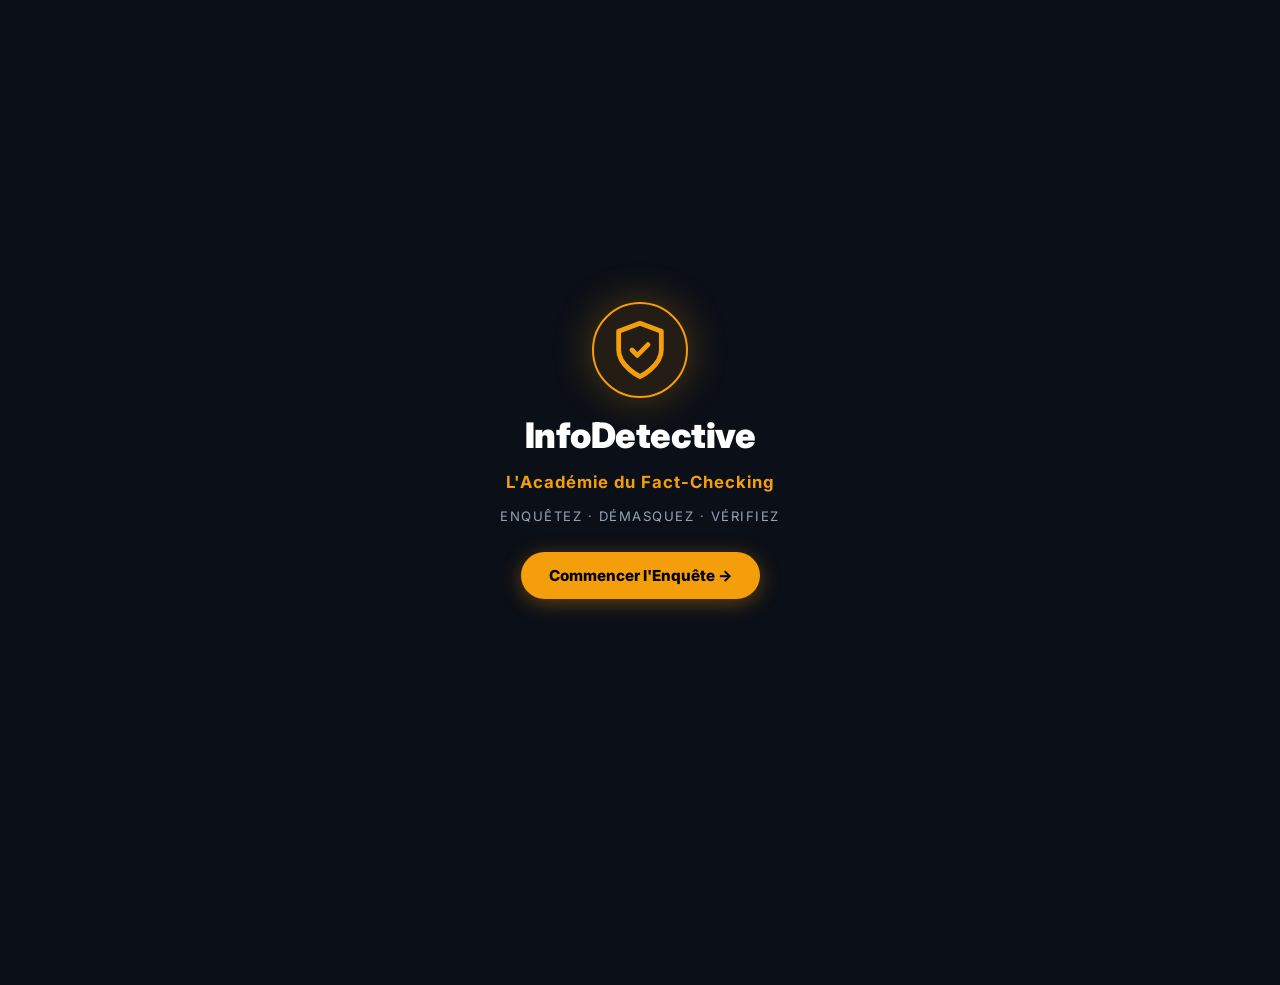
==== frontend/index.html @ 5a54a262 "Add interactive evidence attachment card in witness chat bubble with high-res fullscreen lightbox in" ====
<!DOCTYPE html>
<html lang="fr">
<head>
    <meta charset="UTF-8">
    <meta name="viewport" content="width=device-width, initial-scale=1.0, maximum-scale=1.0, user-scalable=no">
    <title>InfoDetective — Dix enquêtes sur la désinformation</title>
    <meta name="description" content="Un jeu d'enquête pour apprendre à démasquer la désinformation.">
    <link rel="preconnect" href="https://fonts.googleapis.com">
    <link rel="preconnect" href="https://fonts.gstatic.com" crossorigin>
    <link href="https://fonts.googleapis.com/css2?family=Inter:wght@300;400;500;600;700;800&display=swap" rel="stylesheet">
    <link rel="stylesheet" href="css/style.css?v=20260815_v15">
    <meta name="theme-color" content="#0B0F17">
</head>
<body>
<!-- SPLASH SCREEN INTRO ANIMATION -->
<div id="splash-screen" class="splash-screen-overlay">
    <div class="splash-content">
        <div class="splash-badge-glow">
            <svg xmlns="http://www.w3.org/2000/svg" width="64" height="64" viewBox="0 0 24 24" fill="none" stroke="#F59E0B" stroke-width="1.8" stroke-linecap="round" stroke-linejoin="round" class="splash-badge-icon"><path d="M12 22s8-4 8-10V5l-8-3-8 3v7c0 6 8 10 8 10z"></path><path d="m9 12 2 2 4-4"></path></svg>
        </div>
        <h1 class="splash-title">InfoDetective</h1>
        <p class="splash-subtitle">L'Académie du Fact-Checking</p>
        <div class="splash-tagline">Enquêtez · Démasquez · Vérifiez</div>
        <button id="btn-skip-splash" class="splash-start-btn">Commencer l'Enquête →</button>
    </div>
</div>

<div id="app">

    <!-- GLOBAL HEADER -->
    <header class="app-header" id="main-header">
        <div class="header-inner-container">
            <div class="header-brand" id="brand-home-link">
                <span class="shield-icon">
                    <svg xmlns="http://www.w3.org/2000/svg" width="22" height="22" viewBox="0 0 24 24" fill="none" stroke="#E8A33D" stroke-width="2" stroke-linecap="round" stroke-linejoin="round"><path d="M12 22s8-4 8-10V5l-8-3-8 3v7c0 6 8 10 8 10z"></path><path d="m9 12 2 2 4-4"></path></svg>
                </span>
                <span class="brand-title">InfoDetective</span>
            </div>

            <!-- DESKTOP TOP NAVIGATION TABS -->
            <nav class="desktop-header-nav" id="desktop-nav">
                <button class="desktop-nav-link active" data-tab="home" id="desk-nav-home">
                    <svg xmlns="http://www.w3.org/2000/svg" width="18" height="18" viewBox="0 0 24 24" fill="none" stroke="currentColor" stroke-width="2" stroke-linecap="round" stroke-linejoin="round"><circle cx="11" cy="11" r="8"></circle><line x1="21" y1="21" x2="16.65" y2="16.65"></line></svg>
                    <span data-i18n="nav-investigations">Enquêtes</span>
                </button>
                <button class="desktop-nav-link" data-tab="trophies" id="desk-nav-trophies">
                    <svg xmlns="http://www.w3.org/2000/svg" width="18" height="18" viewBox="0 0 24 24" fill="none" stroke="currentColor" stroke-width="2" stroke-linecap="round" stroke-linejoin="round"><circle cx="12" cy="8" r="7"></circle><polyline points="8.21 13.89 7 23 12 20 17 23 15.79 13.88"></polyline></svg>
                    <span data-i18n="nav-trophies">Trophées</span>
                </button>
                <button class="desktop-nav-link" data-tab="profile" id="desk-nav-profile">
                    <svg xmlns="http://www.w3.org/2000/svg" width="18" height="18" viewBox="0 0 24 24" fill="none" stroke="currentColor" stroke-width="2" stroke-linecap="round" stroke-linejoin="round"><path d="M20 21v-2a4 4 0 0 0-4-4H8a4 4 0 0 0-4 4v2"></path><circle cx="12" cy="7" r="4"></circle></svg>
                    <span data-i18n="nav-profile">Profil</span>
                </button>
            </nav>

            <div class="header-right-group" style="display:flex; align-items:center; gap:12px;">
                <!-- GLOBAL LANGUAGE TOGGLE BUTTON -->
                <button id="btn-lang-toggle-header" class="lang-pill-btn-header" title="Changer la langue / Switch language">
                    <span id="header-lang-flag">🇫🇷</span>
                    <span id="header-lang-label">FR</span>
                </button>

                <div class="header-stats">
                    <span class="dossiers-counter"><span id="case-completed-count">0</span>/10 <span data-i18n="header-dossiers-label">DOSSIERS</span></span>
                    <span class="badge-pill" id="header-badge-pill">
                        <svg xmlns="http://www.w3.org/2000/svg" width="15" height="15" viewBox="0 0 24 24" fill="none" stroke="currentColor" stroke-width="2" stroke-linecap="round" stroke-linejoin="round"><circle cx="12" cy="8" r="7"></circle><polyline points="8.21 13.89 7 23 12 20 17 23 15.79 13.88"></polyline></svg>
                        <span id="badge-count">0</span>
                    </span>
                </div>
            </div>
        </div>
    </header>

    <!-- SCREEN 1: ACCUEIL (ENQUÊTES) -->
    <section id="screen-home" class="screen active">
        <div class="home-container">
            <!-- Hero Title -->
            <div class="hero-section">
                <h1 class="hero-title" data-i18n="hero-title">
                    On ne vous dira pas si c'est vrai.<br>
                    <span class="hero-title-muted">Vous allez le découvrir vous-même.</span>
                </h1>
                <p class="hero-subtitle" data-i18n="hero-subtitle">
                    Dix affaires inspirées de mécanismes réels de désinformation. Interrogez le témoin, analysez les indices et démasquez les pièges.
                </p>
            </div>

            <!-- Section 1: DOSSIER EN COURS -->
            <div class="dossier-section-label" data-i18n="label-current-case">DOSSIER EN COURS</div>
            <div id="active-case-container"></div>

            <!-- Section 2: DOSSIERS SUIVANTS -->
            <div class="dossier-section-label collapsible-label">
                <span><svg xmlns="http://www.w3.org/2000/svg" width="12" height="12" viewBox="0 0 24 24" fill="none" stroke="currentColor" stroke-width="2" stroke-linecap="round" stroke-linejoin="round" style="margin-right:6px;"><polyline points="6 9 12 15 18 9"></polyline></svg> <span data-i18n="label-next-cases">DOSSIERS SUIVANTS</span></span>
            </div>
            <div class="dossiers-scroll-wrapper">
                <div id="locked-cases-container" class="locked-cases-list"></div>
            </div>
        </div>
    </section>

    <!-- SCREEN 2: BRIEF -->
    <section id="screen-brief" class="screen">
        <div class="screen-nav-bar">
            <button class="btn-back" id="brief-back">
                <svg xmlns="http://www.w3.org/2000/svg" width="18" height="18" viewBox="0 0 24 24" fill="none" stroke="currentColor" stroke-width="2" stroke-linecap="round" stroke-linejoin="round"><line x1="19" y1="12" x2="5" y2="12"></line><polyline points="12 19 5 12 12 5"></polyline></svg>
                <span data-i18n="btn-dossiers">Dossiers</span>
            </button>
        </div>
        <main class="brief-container">
            <div class="brief-category-badge" id="brief-category-badge">DOSSIER 01 · DÉBUTANT</div>
            <h1 class="brief-main-title" id="brief-title"></h1>

            <!-- Situation Card -->
            <div class="brief-card">
                <div class="brief-card-header">
                    <svg xmlns="http://www.w3.org/2000/svg" width="16" height="16" viewBox="0 0 24 24" fill="none" stroke="currentColor" stroke-width="2" stroke-linecap="round" stroke-linejoin="round"><path d="M14 2H6a2 2 0 0 0-2 2v16a2 2 0 0 0 2 2h12a2 2 0 0 0 2-2V8z"></path><polyline points="14 2 14 8 20 8"></polyline><line x1="16" y1="13" x2="8" y2="13"></line><line x1="16" y1="17" x2="8" y2="17"></line><polyline points="10 9 9 9 8 9"></polyline></svg>
                    <span data-i18n="brief-situation-label">SITUATION</span>
                </div>
                <div class="brief-narrative-body" id="brief-narrative"></div>
            </div>

            <!-- Witness Card -->
            <div class="brief-card witness-card">
                <div class="brief-card-header">
                    <svg xmlns="http://www.w3.org/2000/svg" width="16" height="16" viewBox="0 0 24 24" fill="none" stroke="currentColor" stroke-width="2" stroke-linecap="round" stroke-linejoin="round"><path d="M20 21v-2a4 4 0 0 0-4-4H8a4 4 0 0 0-4 4v2"></path><circle cx="12" cy="7" r="4"></circle></svg>
                    <span data-i18n="brief-witness-label">TÉMOIN</span>
                </div>
                <div class="witness-card-body">
                    <img class="witness-card-avatar" id="brief-witness-avatar-img" src="" alt="Witness">
                    <div class="witness-card-info">
                        <h3 class="witness-card-name" id="brief-witness-name"></h3>
                        <p class="witness-card-role" id="brief-witness-role"></p>
                    </div>
                </div>
            </div>

            <!-- Warning Card -->
            <div class="brief-card warning-card">
                <div class="warning-icon">
                    <svg xmlns="http://www.w3.org/2000/svg" width="18" height="18" viewBox="0 0 24 24" fill="none" stroke="#E8A33D" stroke-width="2" stroke-linecap="round" stroke-linejoin="round"><path d="m21.73 18-8-14a2 2 0 0 0-3.48 0l-8 14A2 2 0 0 0 4 21h16a2 2 0 0 0 1.73-3Z"></path><line x1="12" y1="9" x2="12" y2="13"></line><line x1="12" y1="17" x2="12.01" y2="17"></line></svg>
                </div>
                <p class="warning-text" id="brief-warning-text" data-i18n="brief-warning-text">
                    Le témoin s'exprime selon ses propres convictions. Posez vos questions, examinez les indices et rendez votre verdict en identifiant la technique de manipulation présente.
                </p>
            </div>

            <!-- Bottom CTA Button -->
            <button class="btn-golden-primary" id="btn-start-investigation">
                <span data-i18n="btn-start-investigation">Ouvrir l'enquête</span>
                <svg xmlns="http://www.w3.org/2000/svg" width="18" height="18" viewBox="0 0 24 24" fill="none" stroke="currentColor" stroke-width="2" stroke-linecap="round" stroke-linejoin="round"><line x1="5" y1="12" x2="19" y2="12"></line><polyline points="12 5 19 12 12 19"></polyline></svg>
            </button>
        </main>
    </section>

    <!-- SCREEN 3: CHAT (COMIC NOVEL HYBRID STYLE) -->
    <section id="screen-chat" class="screen">
        <!-- Chat Header Bar -->
        <header class="chat-header-bar">
            <button class="btn-back" id="chat-back">
                <svg xmlns="http://www.w3.org/2000/svg" width="18" height="18" viewBox="0 0 24 24" fill="none" stroke="currentColor" stroke-width="2" stroke-linecap="round" stroke-linejoin="round"><line x1="19" y1="12" x2="5" y2="12"></line><polyline points="12 19 5 12 12 5"></polyline></svg>
                <span data-i18n="btn-brief-back">Brief</span>
            </button>
            <div class="chat-header-title-clean" id="chat-witness-name">Témoin</div>
            <button class="btn-evidence-badge-top" id="btn-open-evidence-top">
                <span data-i18n="chat-evidence-btn">Preuves</span>
                <span class="evidence-count-chip" id="chat-evidence-count">0</span>
            </button>
        </header>

        <!-- Comic Stage -->
        <main class="comic-chat-container">
            <!-- Large Speech Bubble -->
            <div class="comic-bubble-wrapper">
                <div class="comic-speech-bubble">
                    <p id="comic-bubble-text" data-i18n="chat-loading">Chargement de l'interrogatoire...</p>
                    <div id="comic-attachment-container" class="comic-attachment-container" style="display:none;"></div>
                </div>
                <div class="comic-bubble-pointer"></div>
            </div>

            <!-- Centered Character Portrait Stage -->
            <div class="comic-portrait-stage">
                <img id="comic-witness-img" src="assets/witnesses/serge.webp" alt="Witness Portrait" class="comic-witness-img" />
                <div class="comic-ground-platform"></div>
            </div>

            <!-- Clue Tracker & In-Character Hint Trigger -->
            <div class="chat-clue-tracker" id="chat-clue-tracker">
                <div class="clue-tracker-label">
                    <svg xmlns="http://www.w3.org/2000/svg" width="15" height="15" viewBox="0 0 24 24" fill="none" stroke="currentColor" stroke-width="2" stroke-linecap="round" stroke-linejoin="round"><circle cx="11" cy="11" r="8"></circle><line x1="21" y1="21" x2="16.65" y2="16.65"></line></svg>
                    <span id="chat-clue-text" data-i18n="chat-clue-instruction">Posez vos questions pour trouver les indices</span>
                </div>
                <button class="btn-hint-pill" id="btn-request-hint" title="Obtenir une orientation du témoin">
                    <span>💡</span>
                    <span data-i18n="btn-hint-label">Piste</span>
                </button>
            </div>

            <!-- Sticky Golden Verdict Trigger CTA -->
            <div class="verdict-cta-wrapper">
                <button class="btn-golden-primary btn-verdict-cta" id="btn-go-evidence-from-chat">
                    <svg xmlns="http://www.w3.org/2000/svg" width="18" height="18" viewBox="0 0 24 24" fill="none" stroke="currentColor" stroke-width="2" stroke-linecap="round" stroke-linejoin="round"><path d="M21 2l-2 2m-7.61 7.61a5.5 5.5 0 1 1-7.778 7.778 5.5 5.5 0 0 1 7.777-7.777zm0 0L15.5 7.5m0 0l3 3L22 7l-3-3m-3.5 3.5L19 4"></path></svg>
                    <span data-i18n="btn-go-evidence-chat">Voir les preuves et rendre le verdict</span>
                </button>
            </div>
        </main>

        <!-- Bottom Input Bar -->
        <footer class="chat-input-bar">
            <div class="input-pill-container">
                <input type="text" id="chat-input" placeholder="Tapez votre question au témoin..." autocomplete="off">
                <button class="btn-send-pill" id="btn-send">
                    <svg xmlns="http://www.w3.org/2000/svg" width="16" height="16" viewBox="0 0 24 24" fill="none" stroke="currentColor" stroke-width="2" stroke-linecap="round" stroke-linejoin="round"><line x1="22" y1="2" x2="11" y2="13"></line><polygon points="22 2 15 22 11 13 2 9 22 2"></polygon></svg>
                    <span data-i18n="btn-send">Envoyer</span>
                </button>
            </div>
        </footer>
    </section>

    <!-- Floating Evidence Discovery Toast -->
    <div id="evidence-toast" class="evidence-toast">
        <svg xmlns="http://www.w3.org/2000/svg" width="18" height="18" viewBox="0 0 24 24" fill="none" stroke="currentColor" stroke-width="2" stroke-linecap="round" stroke-linejoin="round"><path d="M22 11.08V12a10 10 0 1 1-5.93-9.14"></path><polyline points="22 4 12 14.01 9 11.01"></polyline></svg>
        <span id="evidence-toast-text">+1 Preuve découverte</span>
    </div>

    <!-- SCREEN 4: PREUVES -->
    <section id="screen-evidence" class="screen">
        <div class="screen-nav-bar">
            <button class="btn-back" id="evidence-back">
                <svg xmlns="http://www.w3.org/2000/svg" width="18" height="18" viewBox="0 0 24 24" fill="none" stroke="currentColor" stroke-width="2" stroke-linecap="round" stroke-linejoin="round"><line x1="19" y1="12" x2="5" y2="12"></line><polyline points="12 19 5 12 12 5"></polyline></svg>
                <span data-i18n="btn-interrogation">Interrogatoire</span>
            </button>
            <span class="screen-nav-title" data-i18n="evidence-title">CARNET DE PREUVES</span>
        </div>
        <main class="evidence-container">
            <div class="evidence-summary-bar">
                <span class="evidence-icon-svg">
                    <svg xmlns="http://www.w3.org/2000/svg" width="16" height="16" viewBox="0 0 24 24" fill="none" stroke="#E8A33D" stroke-width="2" stroke-linecap="round" stroke-linejoin="round"><path d="M14 2H6a2 2 0 0 0-2 2v16a2 2 0 0 0 2 2h12a2 2 0 0 0 2-2V8z"></path><polyline points="14 2 14 8 20 8"></polyline><line x1="16" y1="13" x2="8" y2="13"></line><line x1="16" y1="17" x2="8" y2="17"></line></svg>
                </span>
                <span><strong id="evidence-found-count">0</strong> <span data-i18n="evidence-collected-suffix">preuve(s) collectée(s)</span></span>
            </div>
            <div class="evidence-grid" id="evidence-grid"></div>
            <div class="evidence-footer-actions">
                <button class="btn-outline-navy" id="btn-back-to-chat" data-i18n="btn-back-to-chat">← Continuer l'interrogatoire</button>
                <button class="btn-golden-primary" id="btn-go-verdict" data-i18n="btn-go-verdict">Rendre mon verdict</button>
            </div>
        </main>
    </section>

    <!-- EVIDENCE MODAL -->
    <div id="evidence-modal" class="modal" hidden>
        <div class="modal-backdrop" id="modal-backdrop"></div>
        <div class="modal-content">
            <button class="modal-close" id="modal-close">&times;</button>
            <div class="evidence-detail">
                <div class="evidence-detail-type" id="modal-evidence-type"></div>
                <h3 id="modal-evidence-title"></h3>
                <div id="modal-evidence-image"></div>
                <p id="modal-evidence-description"></p>
            </div>
        </div>
    </div>

    <!-- SCREEN 5: VERDICT -->
    <section id="screen-verdict" class="screen">
        <div class="screen-nav-bar">
            <button class="btn-back" id="verdict-back">
                <svg xmlns="http://www.w3.org/2000/svg" width="18" height="18" viewBox="0 0 24 24" fill="none" stroke="currentColor" stroke-width="2" stroke-linecap="round" stroke-linejoin="round"><line x1="19" y1="12" x2="5" y2="12"></line><polyline points="12 19 5 12 12 5"></polyline></svg>
                <span data-i18n="btn-evidence">Preuves</span>
            </button>
            <span class="screen-nav-title" data-i18n="verdict-heading">VERDICT</span>
        </div>
        <main class="verdict-container">
            <div class="verdict-header-block">
                <h1 class="verdict-heading" data-i18n="verdict-heading">Verdict</h1>
                <p class="verdict-subheading" data-i18n="verdict-subheading">
                    Sélectionnez les techniques de manipulation réellement présentes dans ce dossier. Une accusation infondée coûte des points.
                </p>
            </div>
            <div class="techniques-pill-grid" id="techniques-list"></div>
            <div class="verdict-bottom-actions">
                <button class="btn-outline-navy" id="btn-back-to-evidence-from-verdict" data-i18n="btn-review-evidence">Revoir les preuves</button>
                <button class="btn-golden-primary" id="btn-submit-verdict" data-i18n="btn-submit-verdict">Valider</button>
            </div>
        </main>
    </section>

    <!-- SCREEN 6: RÉSULTAT -->
    <section id="screen-result" class="screen">
        <main class="result-container">
            <div class="result-score-circle-wrapper">
                <div class="result-score-circle" id="score-circle">
                    <span class="score-number" id="score-value">100</span>
                    <span class="score-percent">%</span>
                </div>
                <div class="result-stars" id="score-stars"></div>
                <h2 class="result-score-title" id="score-title">Enquête parfaite !</h2>
                <div class="result-status-banner" id="result-status-banner"></div>
            </div>
            
            <!-- SECTION BILAN DÉTAILLÉ : BIEN FAIT / À AMÉLIORER -->
            <div class="result-analysis-grid">
                <!-- Ce que vous avez bien fait -->
                <div class="analysis-card analysis-good">
                    <div class="analysis-card-header">
                        <div class="analysis-icon-box good-icon-box">
                            <svg xmlns="http://www.w3.org/2000/svg" width="18" height="18" viewBox="0 0 24 24" fill="none" stroke="currentColor" stroke-width="3" stroke-linecap="round" stroke-linejoin="round"><polyline points="20 6 9 17 4 12"></polyline></svg>
                        </div>
                        <h3 class="analysis-title" data-i18n="result-good-title">Ce que vous avez bien fait</h3>
                    </div>
                    <div class="analysis-card-body" id="result-good-list"></div>
                </div>

                <!-- Ce qu'il faut améliorer -->
                <div class="analysis-card analysis-improve">
                    <div class="analysis-card-header">
                        <div class="analysis-icon-box improve-icon-box">
                            <svg xmlns="http://www.w3.org/2000/svg" width="18" height="18" viewBox="0 0 24 24" fill="none" stroke="currentColor" stroke-width="2.5" stroke-linecap="round" stroke-linejoin="round"><circle cx="12" cy="12" r="10"></circle><line x1="12" y1="8" x2="12" y2="12"></line><line x1="12" y1="16" x2="12.01" y2="16"></line></svg>
                        </div>
                        <h3 class="analysis-title" data-i18n="result-improve-title">Ce qu'il faut améliorer</h3>
                    </div>
                    <div class="analysis-card-body" id="result-improve-list"></div>
                </div>
            </div>

            <div class="result-debrief-card" id="result-lesson">
                <h3 class="debrief-card-title" data-i18n="lesson-header-title">Ce que cette enquête nous apprend</h3>
                <p class="debrief-card-text" id="lesson-text"></p>
            </div>

            <div class="result-badge-unlocked" id="result-badge" hidden>
                <div class="badge-icon-box" id="result-badge-icon"></div>
                <span class="badge-unlocked-title" id="result-badge-name"></span>
            </div>

            <div class="result-actions-bar" id="result-actions-bar">
                <button class="btn-golden-primary" id="btn-next-case">Dossier suivant →</button>
                <button class="btn-retry-primary" id="btn-retry-case">🔄 Réessayer l'enquête</button>
                <button class="btn-outline-navy" id="btn-result-home">Retour aux dossiers</button>
            </div>
        </main>
    </section>

    <!-- SCREEN 7: TROPHÉES & STATS -->
    <section id="screen-trophies" class="screen">
        <div class="trophies-container">
            <div class="trophies-header">
                <h1 class="trophies-title">Trophées & Distinctions</h1>
                <p class="trophies-subtitle">Collectionnez vos insignes de détective au fil des affaires résolues.</p>
            </div>

            <!-- Stats Overview Card -->
            <div class="stats-overview-card">
                <div class="stat-item">
                    <span class="stat-val" id="stat-solved-count">0/10</span>
                    <span class="stat-lbl">Affaires Résolues</span>
                </div>
                <div class="stat-divider"></div>
                <div class="stat-item">
                    <span class="stat-val" id="stat-precision-score">0%</span>
                    <span class="stat-lbl">Précision Moyenne</span>
                </div>
                <div class="stat-divider"></div>
                <div class="stat-item">
                    <span class="stat-val" id="stat-badges-unlocked">0</span>
                    <span class="stat-lbl">Badges Débloqués</span>
                </div>
            </div>

            <!-- Badges Gallery Grid -->
            <div class="section-badge-grid-title">VOS BADGES DE DÉTECTIVE</div>
            <div class="badges-gallery-grid" id="badges-gallery-container">
                <div class="badge-card locked">
                    <div class="badge-card-icon">🔍</div>
                    <div class="badge-card-name">Vérificateur de Sources</div>
                    <div class="badge-card-desc">Résolvez le Dossier #1 avec au moins 2 étoiles</div>
                </div>
                <div class="badge-card locked">
                    <div class="badge-card-icon">⚡</div>
                    <div class="badge-card-name">Démasqueur de Buzz</div>
                    <div class="badge-card-desc">Résolvez le Dossier #2 avec au moins 2 étoiles</div>
                </div>
                <div class="badge-card locked">
                    <div class="badge-card-icon">🛡️</div>
                    <div class="badge-card-name">Chasseur d'Arnaques</div>
                    <div class="badge-card-desc">Résolvez le Dossier #3 avec au moins 2 étoiles</div>
                </div>
                <div class="badge-card locked">
                    <div class="badge-card-icon">🎓</div>
                    <div class="badge-card-name">Détective d'Élite</div>
                    <div class="badge-card-desc">Terminez les 10 dossiers d'enquête</div>
                </div>
            </div>
        </div>
    </section>

    <!-- SCREEN 8: PROFIL & PARAMÈTRES IA -->
    <section id="screen-profile" class="screen">
        <div class="profile-container">
            <div class="profile-header">
                <h1 class="profile-title">Profil & Paramètres</h1>
                <p class="profile-subtitle">Personnalisez votre profil et configurez l'intelligence artificielle.</p>
            </div>

            <!-- Profile Name Card -->
            <div class="profile-card">
                <h3 class="profile-card-title">Identité du Détective</h3>
                <div class="profile-name-edit-group">
                    <input type="text" id="profile-name-input" placeholder="Votre nom de détective..." autocomplete="off">
                    <button id="btn-save-profile-name" class="btn-golden-sm">Enregistrer</button>
                </div>
                <div class="profile-name-saved-msg" id="profile-name-msg" hidden>✓ Pseudo enregistré</div>
            </div>

            <!-- Preferences Card -->
            <div class="profile-card">
                <h3 class="profile-card-title">Préférences de Jeu</h3>
                <div class="preference-row">
                    <span>Langue de l'interface</span>
                    <button id="btn-lang-toggle-profile" class="lang-pill-btn">Français (FR)</button>
                </div>
            </div>
        </div>
    </section>

</div><!-- #app -->

<!-- MOBILE GAME BOTTOM NAVIGATION BAR -->
<nav class="bottom-nav-bar" id="bottom-nav">
    <button class="nav-tab active" data-tab="home" id="tab-nav-home">
        <svg xmlns="http://www.w3.org/2000/svg" width="20" height="20" viewBox="0 0 24 24" fill="none" stroke="currentColor" stroke-width="2" stroke-linecap="round" stroke-linejoin="round"><circle cx="11" cy="11" r="8"></circle><line x1="21" y1="21" x2="16.65" y2="16.65"></line></svg>
        <span data-i18n="nav-investigations">Enquêtes</span>
    </button>
    <button class="nav-tab" data-tab="trophies" id="tab-nav-trophies">
        <svg xmlns="http://www.w3.org/2000/svg" width="20" height="20" viewBox="0 0 24 24" fill="none" stroke="currentColor" stroke-width="2" stroke-linecap="round" stroke-linejoin="round"><circle cx="12" cy="8" r="7"></circle><polyline points="8.21 13.89 7 23 12 20 17 23 15.79 13.88"></polyline></svg>
        <span data-i18n="nav-trophies">Trophées</span>
    </button>
    <button class="nav-tab" data-tab="profile" id="tab-nav-profile">
        <svg xmlns="http://www.w3.org/2000/svg" width="20" height="20" viewBox="0 0 24 24" fill="none" stroke="currentColor" stroke-width="2" stroke-linecap="round" stroke-linejoin="round"><path d="M20 21v-2a4 4 0 0 0-4-4H8a4 4 0 0 0-4 4v2"></path><circle cx="12" cy="7" r="4"></circle></svg>
        <span data-i18n="nav-profile">Profil</span>
    </button>
</nav>

<!-- Lightbox Zoom Modal for Chat Visual Evidence -->
<div id="image-lightbox-modal" class="modal" hidden>
    <div class="modal-backdrop" id="lightbox-backdrop"></div>
    <div class="lightbox-modal-content">
        <button class="modal-close" id="lightbox-close">&times;</button>
        <div class="lightbox-header">
            <h3 id="lightbox-title" class="lightbox-title" data-i18n="lightbox-title-default">Pièce à conviction</h3>
            <span class="lightbox-hint" data-i18n="lightbox-hint">🔍 Défilez ou zoomez pour inspecter chaque détail de la capture</span>
        </div>
        <div class="lightbox-img-wrapper" id="lightbox-img-wrapper">
            <img id="lightbox-img" src="" alt="Pièce à conviction" />
        </div>
    </div>
</div>

<script src="js/api.js?v=20260815_v12"></script>
<script src="js/translations.js?v=20260815_v12"></script>
<script src="js/data.js?v=20260815_v12"></script>
<script src="js/data2.js?v=20260815_v12"></script>
<script src="js/progress.js?v=20260815_v12"></script>
<script src="js/evidence.js?v=20260815_v12"></script>
<script src="js/chat.js?v=20260815_v12"></script>
<script src="js/verdict.js?v=20260815_v12"></script>
<script src="js/app.js?v=20260815_v12"></script>
</body>
</html>
---- frontend/css/style.css ----
/* ============================================
   InfoDetective — Design System
   Theme: "Dark Minimal Cyber Detective & Comic BD Hybrid"
   Reference: https://critical-thinking-quest.lovable.app/
   ============================================ */

/* --- CSS Variables --- */
:root {
    --bg-page: #0B0F17;
    --bg-card: #151E2E;
    --bg-card-hover: #1A263B;
    --bg-input: #121927;
    --border-color: #1E293B;
    --border-light: rgba(255,255,255,0.08);
    
    --accent-amber: #F59E0B;
    --accent-gold: #E8A33D;
    --accent-hover: #FBBF24;
    --accent-glow: rgba(245,158,11,0.2);
    
    --text-main: #FFFFFF;
    --text-muted: #94A3B8;
    --text-dim: #64748B;
    
    --success-green: #10B981;
    --success-bg: rgba(16,185,129,0.1);
    
    --font-family: 'Inter', -apple-system, BlinkMacSystemFont, 'Segoe UI', Roboto, sans-serif;
    --radius-sm: 8px;
    --radius-md: 12px;
    --radius-lg: 16px;
    --radius-pill: 9999px;
    --transition: 0.25s cubic-bezier(0.4, 0, 0.2, 1);
}

/* --- Reset & Core Layout --- */
*, *::before, *::after { box-sizing: border-box; margin: 0; padding: 0; }
html, body {
    width: 100%;
    min-height: 100%;
    background-color: var(--bg-page);
    color: var(--text-main);
    font-family: var(--font-family);
    -webkit-font-smoothing: antialiased;
    overflow-x: hidden;
    overflow-y: auto;
}

button { font-family: inherit; cursor: pointer; border: none; background: none; color: inherit; }
input { font-family: inherit; border: none; outline: none; }
img { max-width: 100%; display: block; }

#app {
    width: 100%;
    max-width: 100%;
    min-height: 100vh;
    margin: 0 auto;
    position: relative;
    background-color: var(--bg-page);
    display: flex;
    flex-direction: column;
}

/* Background Subtle Mesh Grid */
#app::before {
    content: '';
    position: absolute;
    inset: 0;
    background-image: linear-gradient(to right, rgba(255,255,255,0.02) 1px, transparent 1px),
                      linear-gradient(to bottom, rgba(255,255,255,0.02) 1px, transparent 1px);
    background-size: 32px 32px;
    pointer-events: none;
    z-index: 0;
}

/* --- Screens --- */
.screen {
    display: none;
    flex-direction: column;
    width: 100%;
    min-height: calc(100vh - 70px);
    background: var(--bg-page);
    z-index: 1;
    overflow-y: visible;
    padding-bottom: 90px;
}
.screen.active {
    display: flex;
    animation: fadeIn 0.25s ease;
}
@keyframes fadeIn {
    from { opacity: 0; transform: translateY(6px); }
    to { opacity: 1; transform: translateY(0); }
}

/* --- Global App Header --- */
.app-header {
    width: 100%;
    position: sticky;
    top: 0;
    z-index: 50;
    background: rgba(11, 15, 23, 0.95);
    backdrop-filter: blur(12px);
    border-bottom: 1px solid var(--border-color);
}
.header-inner-container {
    max-width: 1280px;
    margin: 0 auto;
    width: 100%;
    padding: 14px 20px;
    display: flex;
    align-items: center;
    justify-content: space-between;
}
.desktop-header-nav {
    display: none;
}
.header-brand {
    display: flex;
    align-items: center;
    gap: 8px;
    cursor: pointer;
}
.brand-title {
    font-size: 1.05rem;
    font-weight: 700;
    color: var(--text-main);
    letter-spacing: -0.2px;
}
.header-stats {
    display: flex;
    align-items: center;
    gap: 12px;
    font-size: 0.75rem;
    font-weight: 600;
    color: var(--text-muted);
}
.dossiers-counter {
    letter-spacing: 0.5px;
}
.badge-pill {
    display: flex;
    align-items: center;
    gap: 4px;
    color: var(--text-muted);
}
.lang-pill-btn-header {
    background: rgba(15, 23, 42, 0.85);
    border: 1px solid var(--border-color);
    color: var(--accent-amber);
    display: flex;
    align-items: center;
    gap: 6px;
    padding: 6px 12px;
    border-radius: var(--radius-pill);
    font-size: 0.78rem;
    font-weight: 700;
    cursor: pointer;
    transition: all var(--transition);
}
.lang-pill-btn-header:hover {
    background: rgba(245, 158, 11, 0.15);
    border-color: var(--accent-amber);
    transform: translateY(-1px);
}
.lang-pill {
    background: var(--bg-card);
    border: 1px solid var(--border-color);
    padding: 2px 8px;
    border-radius: var(--radius-pill);
    font-size: 0.7rem;
    font-weight: 700;
    color: var(--text-muted);
}

/* --- Homepage Layout --- */
.home-container {
    padding: 76px 20px 40px;
    display: flex;
    flex-direction: column;
    gap: 20px;
}
.hero-section {
    display: flex;
    flex-direction: column;
    gap: 12px;
}
.hero-title {
    font-size: 1.65rem;
    font-weight: 800;
    line-height: 1.25;
    color: var(--text-main);
}
.hero-title-muted {
    color: var(--text-muted);
    font-weight: 700;
}
.hero-subtitle {
    font-size: 0.88rem;
    line-height: 1.6;
    color: var(--text-muted);
}

/* Player Detective Profile Bar */
.player-profile-bar {
    background: var(--bg-card);
    border: 1px solid var(--border-color);
    border-radius: var(--radius-lg);
    padding: 12px 16px;
    display: flex;
    align-items: center;
    justify-content: space-between;
    gap: 12px;
}
.player-greeting {
    font-size: 0.85rem;
    font-weight: 700;
    color: var(--accent-gold);
}
.player-input-group {
    display: flex;
    gap: 6px;
    align-items: center;
}
.player-input-group input {
    background: var(--bg-page);
    border: 1px solid var(--border-color);
    color: var(--text-main);
    padding: 6px 12px;
    border-radius: var(--radius-sm);
    font-size: 0.8rem;
    width: 140px;
}
.btn-save-name {
    background: var(--accent-amber);
    color: #000;
    font-weight: 700;
    padding: 6px 10px;
    border-radius: var(--radius-sm);
    font-size: 0.75rem;
}

.dossier-section-label {
    font-size: 0.7rem;
    font-weight: 700;
    letter-spacing: 2px;
    color: var(--text-dim);
    text-transform: uppercase;
    margin-top: 8px;
}

/* Active Dossier Card (DOSSIER EN COURS) */
.active-dossier-card {
    background: var(--bg-card);
    border: 1px solid var(--accent-amber);
    border-radius: var(--radius-lg);
    padding: 18px;
    display: flex;
    flex-direction: column;
    gap: 14px;
    box-shadow: 0 0 20px rgba(245,158,11,0.12);
    position: relative;
    cursor: pointer;
    transition: transform var(--transition);
    overflow: hidden;
    box-sizing: border-box;
    width: 100%;
}
.active-dossier-card:hover {
    transform: translateY(-2px);
}
.dossier-card-top {
    display: flex;
    gap: 14px;
    align-items: center;
    width: 100%;
}
.dossier-card-avatar {
    width: 64px;
    height: 64px;
    max-width: 64px;
    max-height: 64px;
    border-radius: var(--radius-md);
    object-fit: contain !important;
    object-position: top center !important;
    flex-shrink: 0;
    background: rgba(15,23,42,0.6);
}
.dossier-card-details {
    display: flex;
    flex-direction: column;
    gap: 4px;
    flex: 1;
    min-width: 0;
}
.dossier-badge-row {
    font-size: 0.65rem;
    font-weight: 700;
    letter-spacing: 1.5px;
    color: var(--text-muted);
    text-transform: uppercase;
}
.dossier-card-title {
    font-size: 1.05rem;
    font-weight: 700;
    color: var(--text-main);
    line-height: 1.3;
    word-break: break-word;
}
.dossier-card-preview {
    font-size: 0.8rem;
    color: var(--text-muted);
    line-height: 1.4;
}
.dossier-card-cta {
    display: flex;
    align-items: center;
    gap: 6px;
    color: var(--accent-amber);
    font-size: 0.85rem;
    font-weight: 700;
    margin-top: 4px;
}

/* Locked Dossiers List — High Definition Crisp Typography */
.locked-cases-list {
    display: flex;
    flex-direction: column;
    gap: 10px;
}
.locked-dossier-card {
    background: rgba(15, 23, 42, 0.6);
    border: 1px solid rgba(255, 255, 255, 0.08);
    border-radius: var(--radius-lg);
    padding: 14px 18px;
    display: flex;
    align-items: center;
    justify-content: space-between;
    opacity: 0.7;
    cursor: not-allowed;
    user-select: none;
}
.locked-dossier-info {
    display: flex;
    flex-direction: column;
    gap: 2px;
}
.locked-number {
    font-size: 0.65rem;
    font-weight: 700;
    letter-spacing: 1.5px;
    color: var(--text-dim);
}
.locked-title {
    font-size: 0.9rem;
    font-weight: 600;
    color: var(--text-muted);
}
.dossiers-scroll-wrapper {
    max-height: 285px;
    overflow-y: auto;
    padding-bottom: 24px;
    -webkit-mask-image: linear-gradient(to bottom, black 70%, transparent 100%);
    mask-image: linear-gradient(to bottom, black 70%, transparent 100%);
    display: flex;
    flex-direction: column;
}
.dossiers-scroll-wrapper::-webkit-scrollbar {
    width: 4px;
}
.dossiers-scroll-wrapper::-webkit-scrollbar-thumb {
    background: rgba(245,158,11,0.3);
    border-radius: 4px;
}

.locked-badge-chip {
    display: flex;
    align-items: center;
    gap: 6px;
    background: rgba(0,0,0,0.5);
    border: 1px solid rgba(245,158,11,0.25);
    padding: 6px 12px;
    border-radius: var(--radius-pill);
    font-size: 0.68rem;
    font-weight: 700;
    letter-spacing: 1px;
    color: var(--accent-amber);
    white-space: nowrap;
}
.locked-badge-chip.completed-chip {
    color: #4ADE80 !important;
    border: 1px solid rgba(74, 222, 128, 0.4) !important;
    background: rgba(34, 197, 94, 0.15) !important;
    white-space: nowrap !important;
    font-size: 0.72rem !important;
    font-weight: 700 !important;
    letter-spacing: 0.5px !important;
    padding: 6px 14px !important;
}

/* --- Brief Screen --- */
.screen-nav-bar {
    display: flex;
    align-items: center;
    justify-content: space-between;
    padding: 16px 20px;
    border-bottom: 1px solid var(--border-color);
}
.btn-back {
    display: flex;
    align-items: center;
    gap: 6px;
    font-size: 0.85rem;
    font-weight: 600;
    color: var(--text-muted);
    transition: color var(--transition);
}
.btn-back:hover { color: var(--text-main); }

.brief-container {
    padding: 24px 20px 40px;
    display: flex;
    flex-direction: column;
    gap: 16px;
}
.brief-category-badge {
    font-size: 0.7rem;
    font-weight: 700;
    letter-spacing: 2px;
    color: var(--text-dim);
    text-transform: uppercase;
}
.brief-main-title {
    font-size: 1.5rem;
    font-weight: 800;
    line-height: 1.25;
    color: var(--text-main);
}
.brief-card {
    background: var(--bg-card);
    border: 1px solid var(--border-color);
    border-radius: var(--radius-lg);
    padding: 18px;
    display: flex;
    flex-direction: column;
    gap: 10px;
}
.brief-card-header {
    display: flex;
    align-items: center;
    gap: 8px;
    font-size: 0.7rem;
    font-weight: 700;
    letter-spacing: 1.5px;
    color: var(--text-dim);
    text-transform: uppercase;
}
.brief-narrative-body {
    font-size: 0.9rem;
    line-height: 1.65;
    color: var(--text-muted);
}
.witness-card-body {
    display: flex;
    align-items: center;
    gap: 14px;
}
.witness-card-avatar {
    width: 56px;
    height: 56px;
    border-radius: var(--radius-md);
    object-fit: contain !important;
    object-position: top center !important;
    background: rgba(15, 23, 42, 0.6);
    padding: 2px;
}
.witness-card-name {
    font-size: 1rem;
    font-weight: 700;
    color: var(--text-main);
}
.witness-card-role {
    font-size: 0.8rem;
    color: var(--text-muted);
}
.warning-card {
    flex-direction: row;
    align-items: flex-start;
    gap: 12px;
    background: rgba(245,158,11,0.05);
    border-color: rgba(245,158,11,0.2);
}
.warning-text {
    font-size: 0.82rem;
    line-height: 1.55;
    color: var(--text-muted);
}

/* Primary Golden Amber Button */
.btn-golden-primary {
    background: var(--accent-amber);
    color: #000;
    font-size: 0.95rem;
    font-weight: 700;
    padding: 14px 24px;
    border-radius: var(--radius-md);
    display: flex;
    align-items: center;
    justify-content: center;
    gap: 8px;
    width: 100%;
    transition: all var(--transition);
    box-shadow: 0 4px 14px rgba(245,158,11,0.25);
}
.btn-golden-primary:hover {
    background: var(--accent-hover);
    transform: translateY(-1px);
}

/* --- Chat Screen (Comic BD Hybrid Style) --- */
.chat-header-bar {
    display: flex;
    align-items: center;
    justify-content: space-between;
    padding: 14px 20px;
    border-bottom: 1px solid var(--border-color);
    background: rgba(11,15,23,0.95);
    backdrop-filter: blur(8px);
}
.chat-header-witness {
    display: flex;
    align-items: center;
    gap: 10px;
}
.chat-header-avatar {
    width: 34px;
    height: 34px;
    border-radius: var(--radius-pill);
    overflow: hidden;
    background: var(--border-color);
}
.chat-header-avatar img { width: 100%; height: 100%; object-fit: cover; }
.chat-header-meta {
    display: flex;
    flex-direction: column;
}
.chat-header-name {
    font-size: 0.85rem;
    font-weight: 700;
    color: var(--text-main);
}
.chat-header-status {
    font-size: 0.7rem;
    color: var(--success-green);
    font-weight: 600;
}
.btn-evidence-badge-top {
    display: flex;
    align-items: center;
    gap: 6px;
    background: var(--bg-card);
    border: 1px solid var(--border-color);
    padding: 6px 12px;
    border-radius: var(--radius-pill);
    font-size: 0.8rem;
    font-weight: 700;
    color: var(--text-main);
}
.evidence-count-chip {
    background: var(--accent-amber);
    color: #000;
    font-size: 0.65rem;
    font-weight: 800;
    width: 18px;
    height: 18px;
    border-radius: 50%;
    display: flex;
    align-items: center;
    justify-content: center;
}

/* Comic BD Stage Layout */
.comic-chat-container {
    flex: 1;
    display: flex;
    flex-direction: column;
    padding: 20px 20px 100px;
    gap: 16px;
    overflow-y: auto;
    align-items: center;
}

/* Large White Comic Speech Bubble */
.comic-bubble-wrapper {
    width: 100%;
    display: flex;
    flex-direction: column;
    align-items: center;
    position: relative;
}
.comic-speech-bubble {
    background: #FFFFFF;
    color: #0B0F17;
    border: 3px solid #000000;
    border-radius: 20px;
    padding: 16px 20px;
    width: 100%;
    box-shadow: 0 6px 20px rgba(0,0,0,0.4);
    position: relative;
    z-index: 2;
}
.comic-speech-bubble p {
    font-size: 0.95rem;
    font-weight: 600;
    line-height: 1.5;
    color: #000000;
}
.comic-bubble-pointer {
    width: 0;
    height: 0;
    border-left: 12px solid transparent;
    border-right: 12px solid transparent;
    border-top: 16px solid #000000;
    margin-top: -2px;
    z-index: 3;
    position: relative;
}
.comic-bubble-pointer::after {
    content: '';
    position: absolute;
    top: -19px;
    left: -9px;
    width: 0;
    height: 0;
    border-left: 9px solid transparent;
    border-right: 9px solid transparent;
    border-top: 13px solid #FFFFFF;
}

/* Centered Character Portrait */
.comic-portrait-stage {
    display: flex;
    flex-direction: column;
    align-items: center;
    position: relative;
    margin-top: -6px;
}
.comic-witness-img {
    width: 200px;
    height: 200px;
    object-fit: contain;
    filter: drop-shadow(0 8px 16px rgba(0,0,0,0.5));
}
.comic-ground-platform {
    width: 180px;
    height: 4px;
    background: #000000;
    border-radius: 2px;
    margin-top: -4px;
}

/* Interrogation Clue Tracker & Interactive Hint */
.chat-clue-tracker {
    width: 100%;
    display: flex;
    align-items: center;
    justify-content: space-between;
    background: rgba(30, 41, 59, 0.7);
    border: 1px solid var(--border-color);
    border-radius: var(--radius-md);
    padding: 10px 14px;
    font-size: 0.82rem;
    gap: 8px;
    margin-top: 4px;
}
.clue-tracker-label {
    color: var(--text-muted);
    display: flex;
    align-items: center;
    gap: 8px;
    font-weight: 500;
}
.btn-hint-pill {
    background: rgba(245, 158, 11, 0.15);
    border: 1px solid rgba(245, 158, 11, 0.4);
    color: var(--accent-amber);
    padding: 6px 12px;
    border-radius: var(--radius-pill);
    font-size: 0.78rem;
    font-weight: 700;
    cursor: pointer;
    transition: all var(--transition);
    display: flex;
    align-items: center;
    gap: 6px;
}
.btn-hint-pill:hover {
    background: rgba(245, 158, 11, 0.3);
    transform: scale(1.03);
}

/* Evidence Discovery Toast Animation */
.evidence-toast {
    position: fixed;
    top: 20px;
    left: 50%;
    transform: translateX(-50%) translateY(-30px);
    background: linear-gradient(135deg, #10B981 0%, #059669 100%);
    color: #FFFFFF;
    padding: 12px 20px;
    border-radius: var(--radius-pill);
    font-size: 0.85rem;
    font-weight: 700;
    box-shadow: 0 8px 24px rgba(16, 185, 129, 0.45);
    z-index: 9999;
    opacity: 0;
    pointer-events: none;
    transition: all 0.35s cubic-bezier(0.175, 0.885, 0.32, 1.275);
    display: flex;
    align-items: center;
    gap: 8px;
    max-width: 90vw;
    text-align: center;
}
.evidence-toast.show {
    opacity: 1;
    transform: translateX(-50%) translateY(0);
}

.verdict-cta-wrapper {
    width: 100%;
    margin-top: 6px;
}

/* Comic Speech Bubble Attachment Card */
.comic-attachment-container {
    margin-top: 10px;
    padding-top: 8px;
    border-top: 1px dashed rgba(0, 0, 0, 0.2);
    width: 100%;
}
.comic-attachment-card {
    display: flex;
    align-items: center;
    gap: 10px;
    background: #FFFFFF;
    border: 2px solid #000000;
    border-radius: var(--radius-md);
    padding: 8px 10px;
    cursor: pointer;
    box-shadow: 2px 2px 0px #000000;
    transition: all 0.2s ease;
    text-align: left;
    user-select: none;
}
.comic-attachment-card:hover {
    transform: translateY(-2px);
    box-shadow: 3px 4px 0px #000000;
    background: #FFFBEB;
}
.attachment-thumbnail-wrap {
    position: relative;
    width: 52px;
    height: 52px;
    border-radius: 6px;
    overflow: hidden;
    background: #1E293B;
    flex-shrink: 0;
    border: 1px solid #000000;
}
.attachment-thumb-img {
    width: 100%;
    height: 100%;
    object-fit: cover;
    display: block;
}
.attachment-zoom-icon {
    position: absolute;
    bottom: 2px;
    right: 2px;
    font-size: 10px;
    background: rgba(0,0,0,0.65);
    border-radius: 3px;
    padding: 1px 3px;
    line-height: 1;
}
.attachment-info {
    display: flex;
    flex-direction: column;
    gap: 2px;
    min-width: 0;
    flex: 1;
}
.attachment-badge {
    font-size: 0.65rem;
    font-weight: 800;
    color: #D97706;
    letter-spacing: 0.5px;
    text-transform: uppercase;
}
.attachment-title {
    font-size: 0.8rem;
    font-weight: 700;
    color: #0F172A;
    white-space: nowrap;
    overflow: hidden;
    text-overflow: ellipsis;
}
.attachment-cta {
    font-size: 0.72rem;
    font-weight: 600;
    color: #2563EB;
}

/* Lightbox Fullscreen Image Inspector */
.lightbox-modal-content {
    background: var(--bg-card);
    border: 2px solid var(--gold);
    border-radius: var(--radius-lg);
    width: 92vw;
    max-width: 650px;
    max-height: 90vh;
    display: flex;
    flex-direction: column;
    position: relative;
    z-index: 1001;
    overflow: hidden;
    padding: 16px;
    box-shadow: 0 16px 40px rgba(0, 0, 0, 0.8);
    animation: modalPop 0.25s ease-out;
}
.lightbox-header {
    display: flex;
    flex-direction: column;
    gap: 2px;
    margin-bottom: 12px;
    padding-right: 32px;
}
.lightbox-title {
    color: var(--gold);
    font-size: 1rem;
    font-weight: 800;
    margin: 0;
}
.lightbox-hint {
    color: var(--text-muted);
    font-size: 0.75rem;
}
.lightbox-img-wrapper {
    width: 100%;
    max-height: 70vh;
    overflow: auto;
    border-radius: 8px;
    background: #0B1120;
    display: flex;
    align-items: center;
    justify-content: center;
    padding: 8px;
    border: 1px solid var(--border-color);
}
.lightbox-img-wrapper img {
    max-width: 100%;
    max-height: 65vh;
    object-fit: contain;
    border-radius: 6px;
    display: block;
    box-shadow: 0 4px 20px rgba(0,0,0,0.5);
}

/* Bottom Round Input Bar */
.chat-input-bar {
    display: none;
    position: fixed;
    bottom: 0;
    left: 0; right: 0;
    max-width: 480px;
    margin: 0 auto;
    padding: 12px 20px;
    background: rgba(11,15,23,0.95);
    backdrop-filter: blur(10px);
    border-top: 1px solid var(--border-color);
    z-index: 30;
}
#screen-chat.active .chat-input-bar {
    display: flex;
    flex-direction: column;
}
.input-pill-container {
    display: flex;
    align-items: center;
    background: var(--bg-card);
    border: 1px solid var(--border-color);
    border-radius: var(--radius-pill);
    padding: 4px 6px 4px 16px;
    gap: 8px;
}
.input-pill-container input {
    flex: 1;
    background: transparent;
    border: none !important;
    outline: none !important;
    color: var(--text-main);
    font-size: 0.85rem;
    padding: 8px 4px;
}
.input-pill-container input::placeholder {
    color: var(--text-dim);
}
.btn-send-pill {
    background: #FFFFFF;
    color: #000000;
    font-size: 0.78rem;
    font-weight: 800;
    padding: 8px 16px;
    border-radius: var(--radius-pill);
    display: flex;
    align-items: center;
    gap: 6px;
}

/* --- Evidence Screen --- */
.evidence-container {
    padding: 20px;
    display: flex;
    flex-direction: column;
    gap: 16px;
    flex: 1;
}
.evidence-summary-bar {
    display: flex;
    align-items: center;
    gap: 8px;
    font-size: 0.85rem;
    color: var(--text-muted);
}
.evidence-grid {
    display: flex;
    flex-direction: column;
    gap: 12px;
    flex: 1;
}
.evidence-card {
    background: var(--bg-card);
    border: 1px solid var(--border-color);
    border-radius: var(--radius-lg);
    padding: 16px;
    display: flex;
    flex-direction: column;
    gap: 10px;
}
.evidence-card-header {
    display: flex;
    align-items: center;
    justify-content: space-between;
}
.evidence-type-chip {
    font-size: 0.65rem;
    font-weight: 800;
    letter-spacing: 1px;
    color: var(--accent-amber);
    text-transform: uppercase;
    display: flex;
    align-items: center;
    gap: 6px;
}
.evidence-card-title {
    font-size: 0.95rem;
    font-weight: 700;
    color: var(--text-main);
}
.evidence-expand-btn {
    align-self: flex-start;
    background: rgba(255,255,255,0.05);
    border: 1px solid var(--border-color);
    color: var(--text-muted);
    font-size: 0.75rem;
    font-weight: 600;
    padding: 6px 12px;
    border-radius: var(--radius-pill);
}

.evidence-footer-actions {
    display: flex;
    flex-direction: column;
    gap: 10px;
    margin-top: auto;
    padding-top: 10px;
}
.btn-outline-navy {
    background: var(--bg-card);
    border: 1px solid var(--border-color);
    color: var(--text-main);
    font-size: 0.9rem;
    font-weight: 700;
    padding: 14px;
    border-radius: var(--radius-md);
    width: 100%;
    text-align: center;
}

/* --- Verdict Screen --- */
.verdict-container {
    padding: 24px 20px 40px;
    display: flex;
    flex-direction: column;
    gap: 20px;
    flex: 1;
}
.verdict-header-block {
    display: flex;
    flex-direction: column;
    gap: 8px;
}
.verdict-heading {
    font-size: 1.5rem;
    font-weight: 800;
    color: var(--text-main);
}
.verdict-subheading {
    font-size: 0.88rem;
    line-height: 1.55;
    color: var(--text-muted);
}
.techniques-pill-grid {
    display: flex;
    flex-wrap: wrap;
    gap: 8px;
}
.technique-chip {
    background: var(--bg-card);
    border: 1px solid var(--border-color);
    color: var(--text-main);
    padding: 10px 16px;
    border-radius: var(--radius-pill);
    font-size: 0.85rem;
    font-weight: 600;
    cursor: pointer;
    transition: all var(--transition);
    user-select: none;
}
.technique-chip:hover {
    border-color: var(--text-muted);
}
.technique-chip.selected {
    background: var(--accent-amber);
    color: #000000;
    border-color: var(--accent-amber);
    font-weight: 700;
    box-shadow: 0 0 12px rgba(245,158,11,0.3);
}
.verdict-bottom-actions {
    display: flex;
    gap: 10px;
    margin-top: auto;
}

/* --- Result Screen --- */
.result-container {
    padding: 32px 20px 40px;
    display: flex;
    flex-direction: column;
    gap: 24px;
    align-items: center;
    flex: 1;
}
.result-score-circle-wrapper {
    display: flex;
    flex-direction: column;
    align-items: center;
    gap: 12px;
}
.result-score-circle {
    width: 110px;
    height: 110px;
    border-radius: 50%;
    border: 4px solid var(--success-green);
    box-shadow: 0 0 30px rgba(16,185,129,0.25);
    display: flex;
    align-items: center;
    justify-content: center;
    color: var(--text-main);
}
.score-number {
    font-size: 2.2rem;
    font-weight: 900;
}
.score-percent {
    font-size: 1rem;
    font-weight: 700;
    margin-top: 8px;
    margin-left: 2px;
}
.result-stars {
    display: flex;
    gap: 6px;
    color: var(--accent-amber);
}
.result-score-title {
    font-size: 1.35rem;
    font-weight: 800;
    color: var(--text-main);
    text-align: center;
}

/* Status Banner (Success 70%+ vs Insufficient <70%) */
.result-status-banner {
    width: 100%;
    max-width: 500px;
    padding: 10px 16px;
    border-radius: var(--radius-pill);
    font-size: 0.86rem;
    font-weight: 700;
    text-align: center;
    display: flex;
    align-items: center;
    justify-content: center;
    gap: 8px;
    margin-top: 4px;
}
.result-status-banner.status-success {
    background: rgba(16, 185, 129, 0.12);
    border: 1px solid rgba(16, 185, 129, 0.4);
    color: var(--success-green);
    box-shadow: 0 4px 16px rgba(16, 185, 129, 0.1);
}
.result-status-banner.status-fail {
    background: rgba(239, 68, 68, 0.12);
    border: 1px solid rgba(239, 68, 68, 0.4);
    color: #F87171;
    box-shadow: 0 4px 16px rgba(239, 68, 68, 0.1);
}

/* Analysis Grid: Good vs Needs Improvement */
.result-analysis-grid {
    width: 100%;
    display: flex;
    flex-direction: column;
    gap: 14px;
}
.analysis-card {
    background: var(--bg-card);
    border: 1px solid var(--border-color);
    border-radius: var(--radius-lg);
    padding: 16px;
    display: flex;
    flex-direction: column;
    gap: 12px;
}
.analysis-card.analysis-good {
    border-left: 4px solid var(--success-green);
}
.analysis-card.analysis-improve {
    border-left: 4px solid #F59E0B;
}
.analysis-card-header {
    display: flex;
    align-items: center;
    gap: 10px;
}
.analysis-icon-box {
    width: 28px;
    height: 28px;
    border-radius: 50%;
    display: flex;
    align-items: center;
    justify-content: center;
    flex-shrink: 0;
}
.good-icon-box {
    background: rgba(16, 185, 129, 0.15);
    color: var(--success-green);
}
.improve-icon-box {
    background: rgba(245, 158, 11, 0.15);
    color: var(--accent-amber);
}
.analysis-title {
    font-size: 0.95rem;
    font-weight: 700;
    color: var(--text-main);
}
.analysis-card-body {
    display: flex;
    flex-direction: column;
    gap: 8px;
}
.analysis-empty-text {
    font-size: 0.85rem;
    color: var(--text-muted);
    font-style: italic;
    padding: 4px 0;
}

/* Analysis Item Pills */
.analysis-item-pill {
    background: rgba(255, 255, 255, 0.03);
    border: 1px solid var(--border-color);
    border-radius: var(--radius-md);
    padding: 10px 14px;
    display: flex;
    flex-direction: column;
    gap: 4px;
}
.analysis-item-pill.item-good {
    border-color: rgba(16, 185, 129, 0.25);
    background: rgba(16, 185, 129, 0.04);
}
.analysis-item-pill.item-wrong {
    border-color: rgba(239, 68, 68, 0.25);
    background: rgba(239, 68, 68, 0.04);
}
.analysis-item-pill.item-missed {
    border-color: rgba(245, 158, 11, 0.25);
    background: rgba(245, 158, 11, 0.04);
    border-style: dashed;
}
.item-pill-header {
    display: flex;
    align-items: center;
    justify-content: space-between;
    gap: 8px;
}
.item-pill-title {
    font-size: 0.88rem;
    font-weight: 700;
    color: var(--text-main);
}
.item-pill-tag {
    font-size: 0.72rem;
    font-weight: 700;
    padding: 2px 8px;
    border-radius: var(--radius-pill);
    text-transform: uppercase;
}
.tag-good {
    background: rgba(16, 185, 129, 0.2);
    color: var(--success-green);
}
.tag-wrong {
    background: rgba(239, 68, 68, 0.2);
    color: #F87171;
}
.tag-missed {
    background: rgba(245, 158, 11, 0.2);
    color: var(--accent-amber);
}
.item-pill-desc {
    font-size: 0.82rem;
    line-height: 1.45;
    color: var(--text-muted);
}

.result-debrief-card {
    background: var(--bg-card);
    border: 1px solid var(--border-color);
    border-radius: var(--radius-lg);
    padding: 18px;
    width: 100%;
    display: flex;
    flex-direction: column;
    gap: 8px;
}
.debrief-card-title {
    font-size: 0.8rem;
    font-weight: 700;
    letter-spacing: 1.5px;
    color: var(--accent-amber);
    text-transform: uppercase;
}
.debrief-card-text {
    font-size: 0.88rem;
    line-height: 1.6;
    color: var(--text-muted);
}

/* Retry Button */
.btn-retry-primary {
    background: #EF4444;
    color: #FFFFFF;
    border: none;
    padding: 14px 24px;
    border-radius: var(--radius-pill);
    font-size: 0.95rem;
    font-weight: 800;
    cursor: pointer;
    box-shadow: 0 4px 16px rgba(239, 68, 68, 0.3);
    transition: all var(--transition);
}
.btn-retry-primary:hover {
    background: #DC2626;
    transform: translateY(-1px);
}

.result-actions-bar {
    width: 100%;
    display: flex;
    flex-direction: column;
    gap: 10px;
    margin-top: auto;
}

.result-badge-unlocked {
    display: flex;
    flex-direction: column;
    align-items: center;
    justify-content: center;
    text-align: center;
    gap: 8px;
    width: 100%;
    margin: 16px auto;
    padding: 16px;
    background: rgba(245, 158, 11, 0.05);
    border: 1px dashed rgba(245, 158, 11, 0.3);
    border-radius: var(--radius-lg);
}
.badge-icon-box {
    display: flex;
    align-items: center;
    justify-content: center;
}
.badge-unlocked-title {
    font-size: 0.95rem;
    font-weight: 700;
    color: var(--accent-amber);
    text-align: center;
}

/* Comic Witness Main Image Bounds */
#comic-witness-img {
    max-height: 220px;
    object-fit: contain !important;
    object-position: top center !important;
}
.modal[hidden] { display: none; }
.modal-backdrop { position: absolute; inset: 0; background: rgba(0,0,0,0.8); backdrop-filter: blur(4px); }
/* --- SPLASH SCREEN INTRO ANIMATION --- */
.splash-screen-overlay {
    position: fixed;
    inset: 0;
    z-index: 9999;
    background: #0B0F17;
    display: flex;
    align-items: center;
    justify-content: center;
    text-align: center;
    padding: 24px;
    opacity: 1;
    transition: opacity 0.6s ease-out, visibility 0.6s ease-out;
}
.splash-screen-overlay.fade-out {
    opacity: 0;
    visibility: hidden;
    pointer-events: none !important;
    display: none !important;
}
.splash-content {
    display: flex;
    flex-direction: column;
    align-items: center;
    gap: 16px;
    max-width: 340px;
}
.splash-badge-glow {
    width: 96px;
    height: 96px;
    border-radius: 50%;
    background: rgba(245,158,11,0.1);
    border: 2px solid var(--accent-amber);
    display: flex;
    align-items: center;
    justify-content: center;
    box-shadow: 0 0 40px rgba(245,158,11,0.3);
    animation: splashPulse 2s infinite ease-in-out;
}
@keyframes splashPulse {
    0%, 100% { transform: scale(1); box-shadow: 0 0 30px rgba(245,158,11,0.25); }
    50% { transform: scale(1.06); box-shadow: 0 0 50px rgba(245,158,11,0.45); }
}
.splash-title {
    font-size: 2.2rem;
    font-weight: 900;
    color: var(--text-main);
    letter-spacing: -0.5px;
}
.splash-subtitle {
    font-size: 1.05rem;
    font-weight: 700;
    color: var(--accent-amber);
    letter-spacing: 1px;
}
.splash-tagline {
    font-size: 0.82rem;
    color: var(--text-muted);
    letter-spacing: 1.5px;
    text-transform: uppercase;
}
.splash-start-btn {
    margin-top: 12px;
    background: var(--accent-amber);
    color: #000;
    font-size: 0.95rem;
    font-weight: 800;
    padding: 14px 28px;
    border-radius: var(--radius-pill);
    box-shadow: 0 4px 20px rgba(245,158,11,0.35);
    transition: transform var(--transition);
}
.splash-start-btn:active {
    transform: scale(0.96);
}

/* --- MOBILE GAME BOTTOM NAVIGATION BAR --- */
.bottom-nav-bar {
    position: fixed;
    bottom: 0;
    left: 50%;
    transform: translateX(-50%);
    width: 100%;
    max-width: 480px;
    height: 64px;
    background: rgba(11, 15, 23, 0.92);
    backdrop-filter: blur(16px);
    border-top: 1px solid var(--border-color);
    display: flex;
    align-items: center;
    justify-content: space-around;
    z-index: 90;
    padding: 0 10px;
    box-shadow: 0 -4px 20px rgba(0,0,0,0.4);
}
.nav-tab {
    display: flex;
    flex-direction: column;
    align-items: center;
    justify-content: center;
    gap: 4px;
    flex: 1;
    height: 100%;
    color: var(--text-dim);
    font-size: 0.72rem;
    font-weight: 600;
    transition: all var(--transition);
}
.nav-tab svg {
    transition: transform var(--transition);
}
.nav-tab.active {
    color: var(--accent-amber);
    font-weight: 700;
}
.nav-tab.active svg {
    transform: translateY(-2px);
    stroke: var(--accent-amber);
}

/* Add padding bottom to screens so bottom-nav doesn't hide content */
.screen {
    padding-bottom: 84px !important;
}

/* --- TROPHIES & STATS SCREEN --- */
.trophies-container {
    padding: 24px 20px;
    display: flex;
    flex-direction: column;
    gap: 20px;
}
.trophies-header {
    display: flex;
    flex-direction: column;
    gap: 6px;
}
.trophies-title {
    font-size: 1.6rem;
    font-weight: 800;
    color: var(--text-main);
}
.trophies-subtitle {
    font-size: 0.88rem;
    color: var(--text-muted);
    line-height: 1.5;
}
.stats-overview-card {
    background: var(--bg-card);
    border: 1px solid var(--border-color);
    border-radius: var(--radius-lg);
    padding: 16px;
    display: flex;
    align-items: center;
    justify-content: space-around;
    box-shadow: 0 4px 16px rgba(0,0,0,0.2);
}
.stat-item {
    display: flex;
    flex-direction: column;
    align-items: center;
    gap: 4px;
}
.stat-val {
    font-size: 1.3rem;
    font-weight: 800;
    color: var(--accent-amber);
}
.stat-lbl {
    font-size: 0.65rem;
    font-weight: 700;
    color: var(--text-dim);
    text-transform: uppercase;
    letter-spacing: 0.5px;
    text-align: center;
}
.stat-divider {
    width: 1px;
    height: 32px;
    background: var(--border-color);
}
.section-badge-grid-title {
    font-size: 0.72rem;
    font-weight: 700;
    letter-spacing: 1.5px;
    color: var(--text-dim);
    text-transform: uppercase;
}
.badges-gallery-grid {
    display: grid;
    grid-template-columns: repeat(2, 1fr);
    gap: 12px;
}
.badge-card {
    background: var(--bg-card);
    border: 1px solid var(--border-color);
    border-radius: var(--radius-md);
    padding: 16px;
    display: flex;
    flex-direction: column;
    align-items: center;
    text-align: center;
    gap: 8px;
}
.badge-card.locked {
    opacity: 0.5;
    filter: grayscale(0.8);
}
.badge-card-icon {
    font-size: 1.8rem;
}
.badge-card-name {
    font-size: 0.85rem;
    font-weight: 700;
    color: var(--text-main);
}
.badge-card-desc {
    font-size: 0.72rem;
    color: var(--text-dim);
    line-height: 1.35;
}

/* --- PROFIL & PARAMÈTRES SCREEN --- */
.profile-container {
    padding: 24px 20px;
    display: flex;
    flex-direction: column;
    gap: 20px;
}
.profile-header {
    display: flex;
    flex-direction: column;
    gap: 6px;
}
.profile-title {
    font-size: 1.6rem;
    font-weight: 800;
    color: var(--text-main);
}
.profile-subtitle {
    font-size: 0.88rem;
    color: var(--text-muted);
    line-height: 1.5;
}
.profile-card {
    background: var(--bg-card);
    border: 1px solid var(--border-color);
    border-radius: var(--radius-lg);
    padding: 18px;
    display: flex;
    flex-direction: column;
    gap: 12px;
}
.profile-card-header-row {
    display: flex;
    align-items: center;
    justify-content: space-between;
}
.profile-card-title {
    font-size: 0.95rem;
    font-weight: 700;
    color: var(--text-main);
}
.profile-card-desc {
    font-size: 0.8rem;
    color: var(--text-muted);
    line-height: 1.5;
}
.profile-name-edit-group, .api-key-input-group {
    display: flex;
    gap: 10px;
}
.profile-name-edit-group input, .api-key-input-group input {
    flex: 1;
    background: rgba(15,23,42,0.8);
    border: 1px solid var(--border-color);
    border-radius: var(--radius-md);
    padding: 10px 14px;
    color: var(--text-main);
    font-size: 0.88rem;
}
.btn-golden-sm {
    background: var(--accent-amber);
    color: #000;
    font-weight: 700;
    font-size: 0.82rem;
    padding: 10px 16px;
    border-radius: var(--radius-md);
    flex-shrink: 0;
}
.api-status-badge {
    font-size: 0.68rem;
    font-weight: 700;
    padding: 4px 10px;
    border-radius: 20px;
    background: rgba(245,158,11,0.1);
    color: var(--accent-amber);
    border: 1px solid rgba(245,158,11,0.3);
}
.preference-row {
    display: flex;
    align-items: center;
    justify-content: space-between;
    font-size: 0.88rem;
    color: var(--text-main);
}
.lang-pill-btn {
    background: rgba(15,23,42,0.8);
    border: 1px solid var(--border-color);
    color: var(--accent-amber);
    font-size: 0.8rem;
    font-weight: 700;
    padding: 6px 14px;
    border-radius: var(--radius-pill);
}

/* ==========================================================
   RESPONSIVE DESIGN ADAPTATIF POUR TABLETTES ET PC (DESKTOP)
   ========================================================== */

@media (min-width: 769px) {
    /* Barre de navigation mobile masquée sur Desktop */
    .bottom-nav-bar {
        display: none !important;
    }

    /* Onglets de navigation Desktop affichés dans le Header */
    .desktop-header-nav {
        display: flex;
        align-items: center;
        gap: 8px;
    }

    .desktop-nav-link {
        display: flex;
        align-items: center;
        gap: 8px;
        padding: 8px 18px;
        border-radius: var(--radius-pill);
        font-size: 0.9rem;
        font-weight: 600;
        color: var(--text-muted);
        transition: all var(--transition);
        border: 1px solid transparent;
    }

    .desktop-nav-link:hover {
        color: var(--text-main);
        background: rgba(255, 255, 255, 0.06);
    }

    .desktop-nav-link.active {
        color: var(--accent-amber);
        background: rgba(245, 158, 11, 0.12);
        border-color: rgba(245, 158, 11, 0.25);
        font-weight: 700;
    }

    .desktop-nav-link.active svg {
        stroke: var(--accent-amber);
    }

    /* Conteneur principal plein écran */
    .screen {
        padding-bottom: 40px !important;
        min-height: calc(100vh - 72px);
    }

    /* Page d'Accueil des Enquêtes */
    .home-container {
        max-width: 1280px;
        margin: 0 auto;
        width: 100%;
        padding: 48px 32px 60px;
        gap: 32px;
    }

    .hero-title {
        font-size: 2.4rem;
        line-height: 1.25;
        letter-spacing: -0.5px;
    }

    .hero-subtitle {
        font-size: 1.1rem;
        max-width: 800px;
        line-height: 1.6;
    }

    /* Carte Dossier Actif */
    .active-dossier-card {
        padding: 28px 32px;
        background: linear-gradient(135deg, rgba(21, 30, 46, 0.95), rgba(15, 23, 42, 0.9));
        border: 1px solid var(--accent-amber);
        box-shadow: 0 8px 32px rgba(245, 158, 11, 0.15);
        display: flex;
        flex-direction: row;
        align-items: center;
        justify-content: space-between;
        gap: 28px;
    }

    .active-dossier-card .dossier-card-top {
        display: flex;
        align-items: center;
        gap: 20px;
        flex: 1;
    }

    .active-dossier-card .dossier-card-avatar {
        width: 88px;
        height: 88px;
        max-width: 88px;
        max-height: 88px;
    }

    .active-dossier-card .dossier-card-title {
        font-size: 1.35rem;
    }

    .active-dossier-card .dossier-card-preview {
        max-width: 500px;
        font-size: 0.95rem;
    }

    .active-dossier-card .dossier-card-cta {
        flex-shrink: 0;
        font-size: 0.95rem;
        padding: 10px 18px;
        background: rgba(245, 158, 11, 0.12);
        border: 1px solid rgba(245, 158, 11, 0.3);
        border-radius: var(--radius-pill);
    }

    /* Grille multi-colonnes pour les dossiers suivants */
    .locked-cases-list {
        display: grid;
        grid-template-columns: repeat(3, 1fr);
        gap: 20px;
        width: 100%;
    }

    @media (max-width: 1100px) {
        .locked-cases-list {
            grid-template-columns: repeat(2, 1fr);
        }
    }

    .locked-dossier-card {
        padding: 20px;
        border-radius: var(--radius-lg);
    }

    /* Briefing */
    .brief-container {
        max-width: 840px;
        margin: 0 auto;
        width: 100%;
        padding: 48px 32px 60px;
        gap: 24px;
    }

    .brief-main-title {
        font-size: 2rem;
    }

    /* Interrogatoire Comic Stage - Cadrage compact et stable type Visual Novel */
    #screen-chat {
        max-width: 520px;
        margin: 0 auto;
        width: 100%;
        position: relative;
        min-height: calc(100vh - 20px);
        padding-bottom: 90px !important;
    }
    #screen-chat.active {
        display: flex;
        flex-direction: column;
        justify-content: flex-start;
    }

    .chat-header-bar {
        max-width: 520px;
        margin: 0 auto;
        width: 100%;
        padding: 14px 20px;
    }

    .comic-chat-container {
        max-width: 520px;
        margin: 0 auto;
        width: 100%;
        padding: 8px 16px 80px;
        display: flex;
        flex-direction: column;
        align-items: center;
        gap: 8px;
    }

    .comic-bubble-wrapper {
        width: 100%;
        display: flex;
        flex-direction: column;
        align-items: center;
    }

    .comic-speech-bubble {
        max-width: 480px;
        min-height: 65px;
        padding: 14px 18px;
        font-size: 0.95rem;
        line-height: 1.45;
    }

    .comic-portrait-stage {
        height: 220px;
        display: flex;
        flex-direction: column;
        align-items: center;
        justify-content: flex-end;
        margin-top: -4px;
    }

    .comic-witness-img {
        height: 210px;
        max-height: 210px;
        width: auto;
        object-fit: contain;
    }

    .question-pills-container {
        max-width: 480px;
        width: 100%;
        display: flex;
        flex-direction: column;
        gap: 8px;
    }

    .question-pill-btn {
        padding: 10px 16px;
        font-size: 0.84rem;
    }

    .chat-input-bar {
        max-width: 520px;
        left: 50%;
        transform: translateX(-50%);
        bottom: 12px;
        border-radius: var(--radius-pill);
        background: rgba(11, 15, 23, 0.96);
        border: 1px solid var(--border-color);
        box-shadow: 0 8px 32px rgba(0, 0, 0, 0.6);
        backdrop-filter: blur(16px);
    }

    /* Preuves */
    .evidence-container {
        max-width: 1000px;
        margin: 0 auto;
        width: 100%;
        padding: 40px 32px 60px;
    }

    .evidence-grid {
        display: grid;
        grid-template-columns: repeat(3, 1fr);
        gap: 20px;
    }

    /* Verdict */
    .verdict-container {
        max-width: 960px;
        margin: 0 auto;
        width: 100%;
        padding: 40px 32px 60px;
    }

    .techniques-pill-grid {
        display: grid;
        grid-template-columns: repeat(3, 1fr);
        gap: 16px;
    }

    /* Résultats */
    .result-container {
        max-width: 840px;
        margin: 0 auto;
        width: 100%;
        padding: 48px 32px 60px;
    }

    /* Trophées */
    .trophies-container {
        max-width: 1000px;
        margin: 0 auto;
        width: 100%;
        padding: 48px 32px 60px;
        gap: 32px;
    }

    .stats-overview-card {
        padding: 28px;
    }

    .stat-val {
        font-size: 2rem;
    }

    .badges-gallery-grid {
        grid-template-columns: repeat(4, 1fr);
        gap: 20px;
    }

    /* Profil */
    .profile-container {
        max-width: 800px;
        margin: 0 auto;
        width: 100%;
        padding: 48px 32px 60px;
        gap: 28px;
    }
}
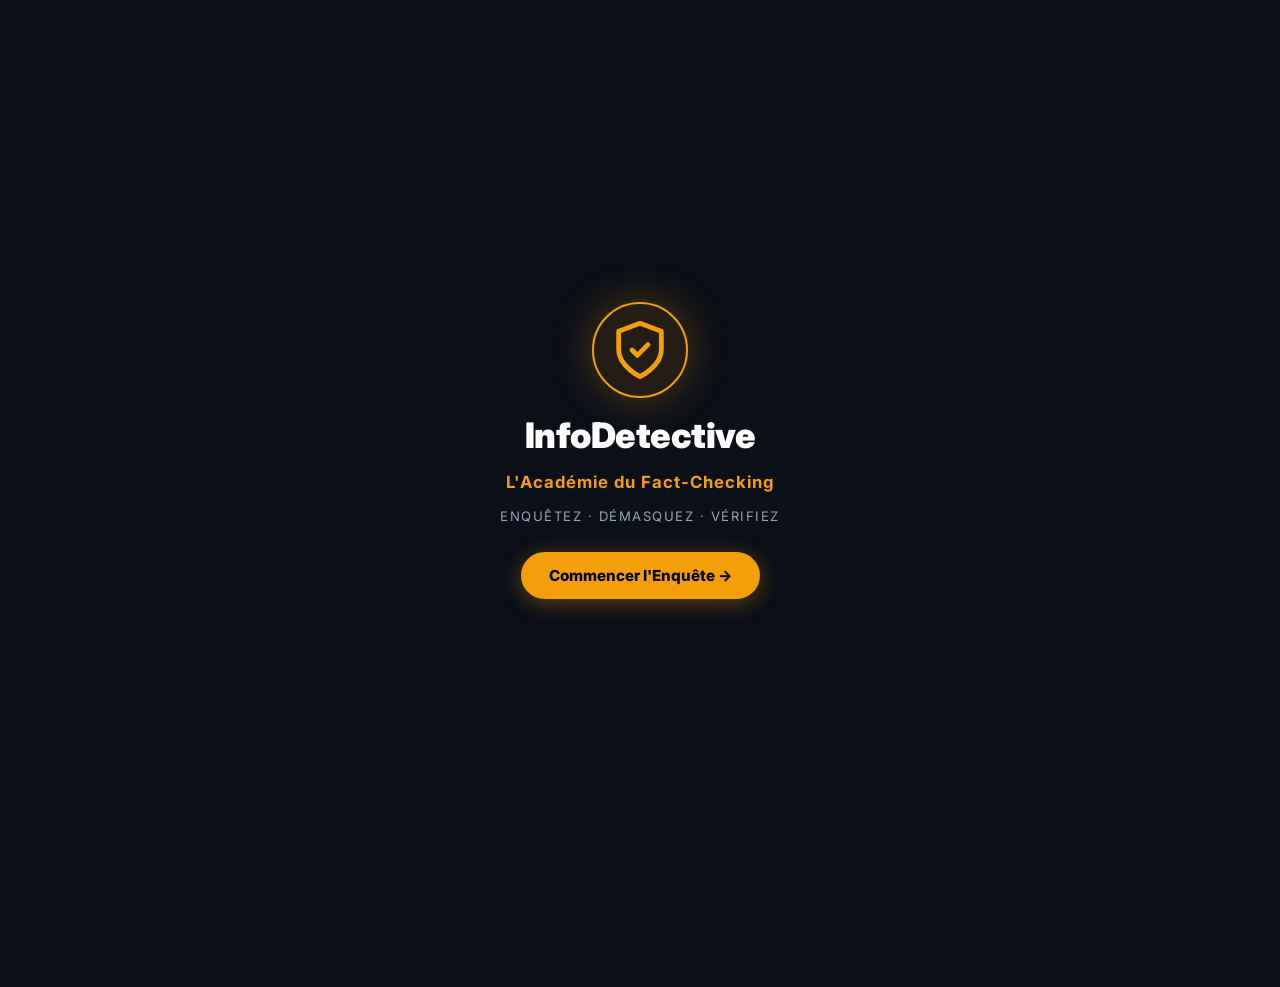
==== commit b1e6c8d2: "Expand badge gallery to 14 distinct badges and fix English localization across Trophies and Profile " ====
--- a/frontend/index.html
+++ b/frontend/index.html
@@ -346,52 +346,31 @@
     <section id="screen-trophies" class="screen">
         <div class="trophies-container">
             <div class="trophies-header">
-                <h1 class="trophies-title">Trophées & Distinctions</h1>
-                <p class="trophies-subtitle">Collectionnez vos insignes de détective au fil des affaires résolues.</p>
+                <h1 class="trophies-title" data-i18n="trophies-title">Trophées & Distinctions</h1>
+                <p class="trophies-subtitle" data-i18n="trophies-subtitle">Collectionnez vos insignes de détective au fil des affaires résolues.</p>
             </div>
 
             <!-- Stats Overview Card -->
             <div class="stats-overview-card">
                 <div class="stat-item">
                     <span class="stat-val" id="stat-solved-count">0/10</span>
-                    <span class="stat-lbl">Affaires Résolues</span>
+                    <span class="stat-lbl" data-i18n="stat-solved-label">Affaires Résolues</span>
                 </div>
                 <div class="stat-divider"></div>
                 <div class="stat-item">
                     <span class="stat-val" id="stat-precision-score">0%</span>
-                    <span class="stat-lbl">Précision Moyenne</span>
+                    <span class="stat-lbl" data-i18n="stat-precision-label">Précision Moyenne</span>
                 </div>
                 <div class="stat-divider"></div>
                 <div class="stat-item">
                     <span class="stat-val" id="stat-badges-unlocked">0</span>
-                    <span class="stat-lbl">Badges Débloqués</span>
+                    <span class="stat-lbl" data-i18n="stat-badges-label">Badges Débloqués</span>
                 </div>
             </div>
 
             <!-- Badges Gallery Grid -->
-            <div class="section-badge-grid-title">VOS BADGES DE DÉTECTIVE</div>
-            <div class="badges-gallery-grid" id="badges-gallery-container">
-                <div class="badge-card locked">
-                    <div class="badge-card-icon">🔍</div>
-                    <div class="badge-card-name">Vérificateur de Sources</div>
-                    <div class="badge-card-desc">Résolvez le Dossier #1 avec au moins 2 étoiles</div>
-                </div>
-                <div class="badge-card locked">
-                    <div class="badge-card-icon">⚡</div>
-                    <div class="badge-card-name">Démasqueur de Buzz</div>
-                    <div class="badge-card-desc">Résolvez le Dossier #2 avec au moins 2 étoiles</div>
-                </div>
-                <div class="badge-card locked">
-                    <div class="badge-card-icon">🛡️</div>
-                    <div class="badge-card-name">Chasseur d'Arnaques</div>
-                    <div class="badge-card-desc">Résolvez le Dossier #3 avec au moins 2 étoiles</div>
-                </div>
-                <div class="badge-card locked">
-                    <div class="badge-card-icon">🎓</div>
-                    <div class="badge-card-name">Détective d'Élite</div>
-                    <div class="badge-card-desc">Terminez les 10 dossiers d'enquête</div>
-                </div>
-            </div>
+            <div class="section-badge-grid-title" data-i18n="section-badges-title">VOS BADGES DE DÉTECTIVE</div>
+            <div class="badges-gallery-grid" id="badges-gallery-container"></div>
         </div>
     </section>
 
@@ -399,25 +378,25 @@
     <section id="screen-profile" class="screen">
         <div class="profile-container">
             <div class="profile-header">
-                <h1 class="profile-title">Profil & Paramètres</h1>
-                <p class="profile-subtitle">Personnalisez votre profil et configurez l'intelligence artificielle.</p>
+                <h1 class="profile-title" data-i18n="profile-title">Profil & Paramètres</h1>
+                <p class="profile-subtitle" data-i18n="profile-subtitle">Gérez votre identité de détective et vos préférences.</p>
             </div>
 
             <!-- Profile Name Card -->
             <div class="profile-card">
-                <h3 class="profile-card-title">Identité du Détective</h3>
+                <h3 class="profile-card-title" data-i18n="profile-card-title-id">Identité du Détective</h3>
                 <div class="profile-name-edit-group">
-                    <input type="text" id="profile-name-input" placeholder="Votre nom de détective..." autocomplete="off">
-                    <button id="btn-save-profile-name" class="btn-golden-sm">Enregistrer</button>
-                </div>
-                <div class="profile-name-saved-msg" id="profile-name-msg" hidden>✓ Pseudo enregistré</div>
+                    <input type="text" id="profile-name-input" placeholder="Votre nom de détective..." data-i18n="placeholder-profile-name" autocomplete="off">
+                    <button id="btn-save-profile-name" class="btn-golden-sm" data-i18n="btn-save-name">Enregistrer</button>
+                </div>
+                <div class="profile-name-saved-msg" id="profile-name-msg" data-i18n="profile-name-saved" hidden>✓ Pseudo enregistré</div>
             </div>
 
             <!-- Preferences Card -->
             <div class="profile-card">
-                <h3 class="profile-card-title">Préférences de Jeu</h3>
+                <h3 class="profile-card-title" data-i18n="profile-card-title-pref">Préférences de Jeu</h3>
                 <div class="preference-row">
-                    <span>Langue de l'interface</span>
+                    <span data-i18n="profile-lang-label">Langue de l'interface</span>
                     <button id="btn-lang-toggle-profile" class="lang-pill-btn">Français (FR)</button>
                 </div>
             </div>
--- a/frontend/css/style.css
+++ b/frontend/css/style.css
@@ -1536,13 +1536,26 @@
     align-items: center;
     text-align: center;
     gap: 8px;
+    transition: all var(--transition);
+}
+.badge-card.unlocked {
+    background: linear-gradient(135deg, rgba(30, 41, 59, 0.9) 0%, rgba(15, 23, 42, 0.9) 100%);
+    border: 1px solid var(--accent-amber);
+    box-shadow: 0 4px 14px rgba(245, 158, 11, 0.2);
+}
+.badge-card.unlocked .badge-card-name {
+    color: var(--accent-amber);
+}
+.badge-card.unlocked .badge-card-desc {
+    color: #10B981;
+    font-weight: 600;
 }
 .badge-card.locked {
-    opacity: 0.5;
-    filter: grayscale(0.8);
+    opacity: 0.45;
+    filter: grayscale(0.85);
 }
 .badge-card-icon {
-    font-size: 1.8rem;
+    font-size: 1.9rem;
 }
 .badge-card-name {
     font-size: 0.85rem;
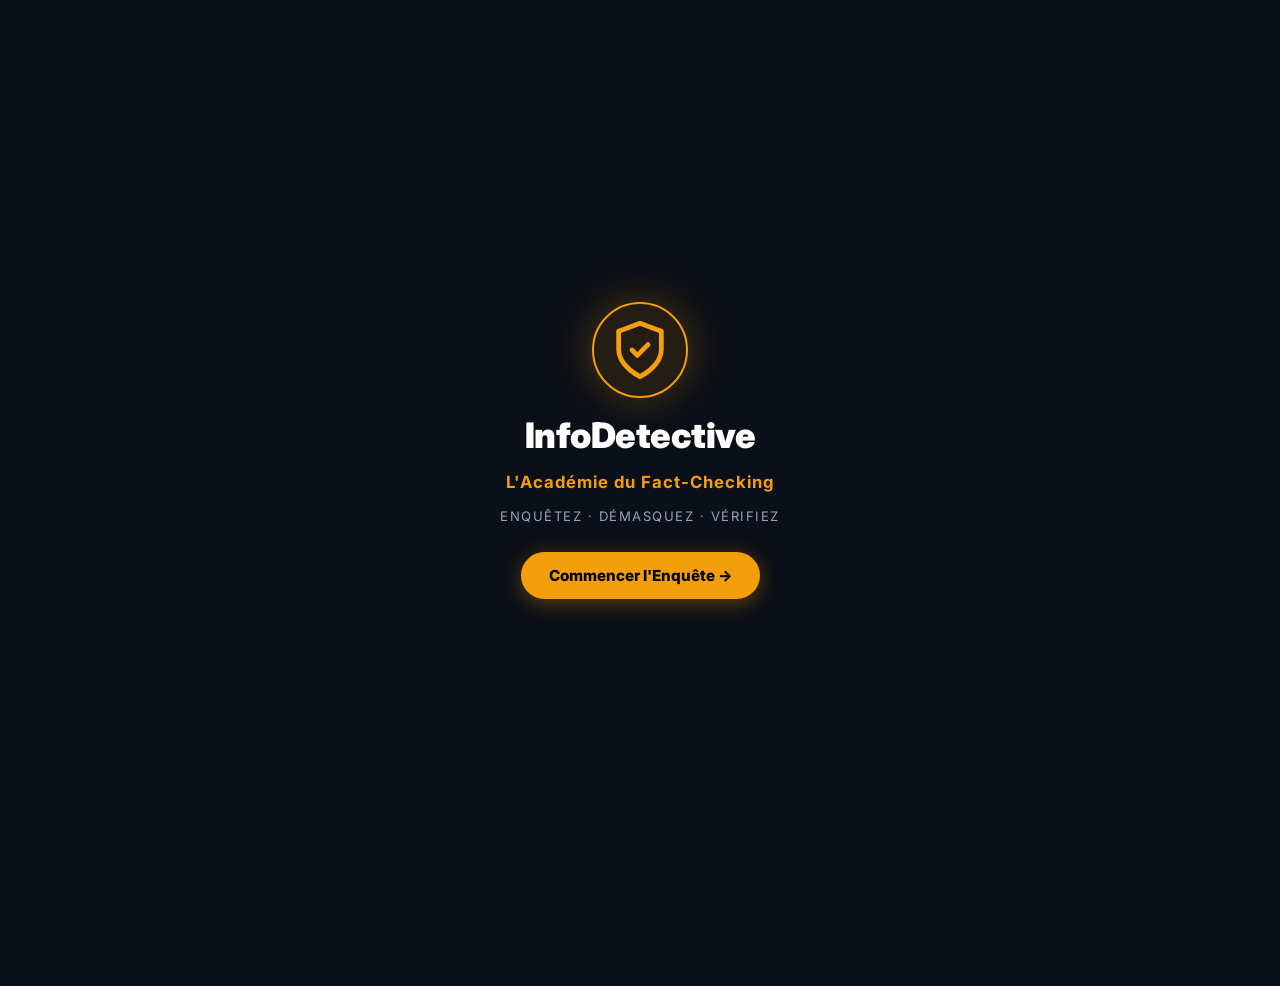
==== commit 19d102d0: "Force reload with cache busters v22, dynamic 14-badge rendering and live translation update on tab s" ====
--- a/frontend/index.html
+++ b/frontend/index.html
@@ -8,7 +8,7 @@
     <link rel="preconnect" href="https://fonts.googleapis.com">
     <link rel="preconnect" href="https://fonts.gstatic.com" crossorigin>
     <link href="https://fonts.googleapis.com/css2?family=Inter:wght@300;400;500;600;700;800&display=swap" rel="stylesheet">
-    <link rel="stylesheet" href="css/style.css?v=20260815_v15">
+    <link rel="stylesheet" href="css/style.css?v=20260816_v22">
     <meta name="theme-color" content="#0B0F17">
 </head>
 <body>
@@ -436,14 +436,14 @@
     </div>
 </div>
 
-<script src="js/api.js?v=20260815_v12"></script>
-<script src="js/translations.js?v=20260815_v12"></script>
-<script src="js/data.js?v=20260815_v12"></script>
-<script src="js/data2.js?v=20260815_v12"></script>
-<script src="js/progress.js?v=20260815_v12"></script>
-<script src="js/evidence.js?v=20260815_v12"></script>
-<script src="js/chat.js?v=20260815_v12"></script>
-<script src="js/verdict.js?v=20260815_v12"></script>
-<script src="js/app.js?v=20260815_v12"></script>
+<script src="js/api.js?v=20260816_v22"></script>
+<script src="js/translations.js?v=20260816_v22"></script>
+<script src="js/data.js?v=20260816_v22"></script>
+<script src="js/data2.js?v=20260816_v22"></script>
+<script src="js/progress.js?v=20260816_v22"></script>
+<script src="js/evidence.js?v=20260816_v22"></script>
+<script src="js/chat.js?v=20260816_v22"></script>
+<script src="js/verdict.js?v=20260816_v22"></script>
+<script src="js/app.js?v=20260816_v22"></script>
 </body>
 </html>
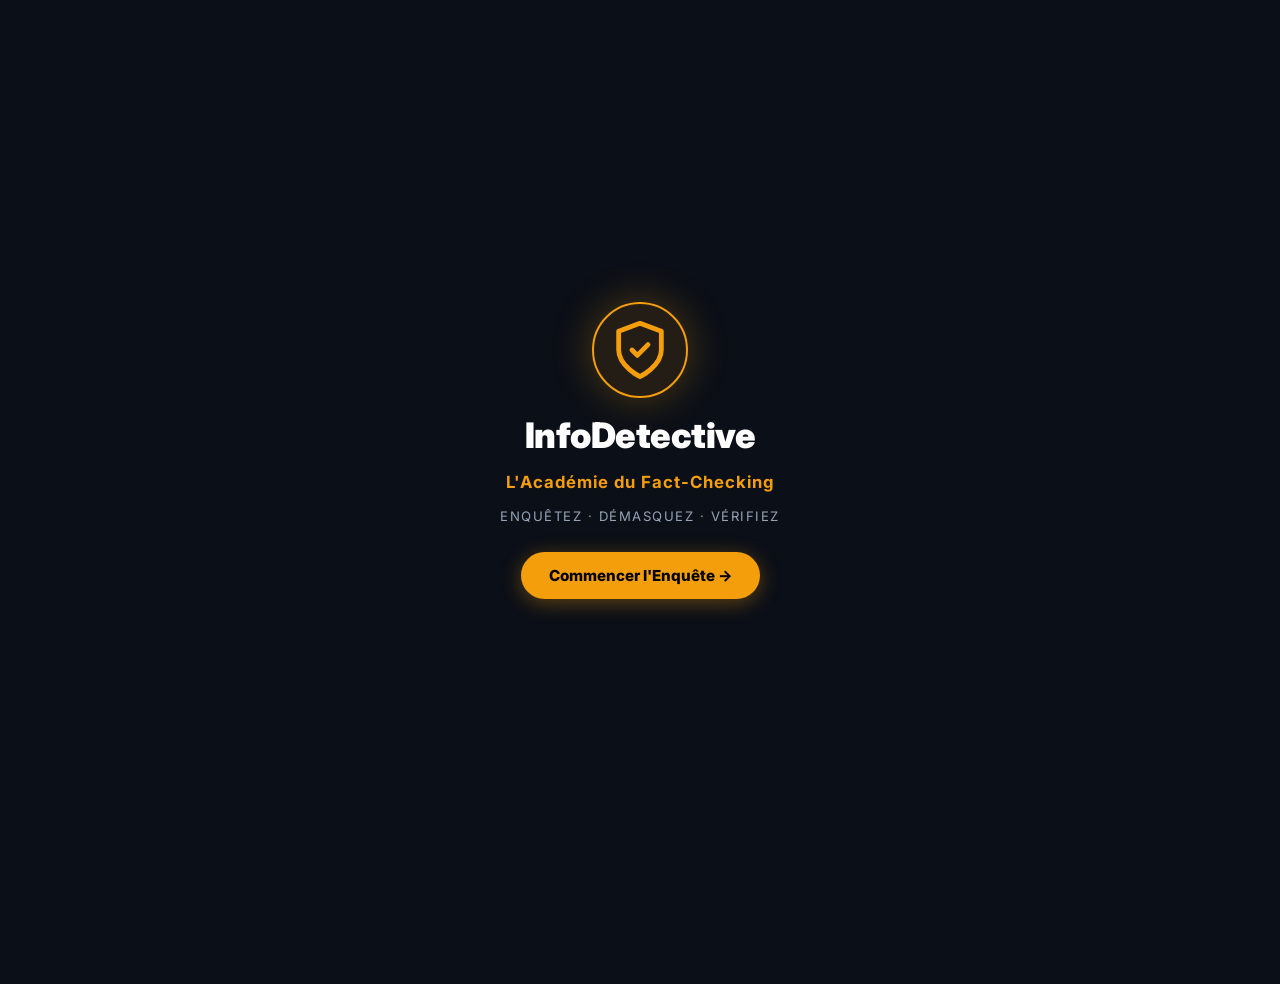
==== commit a883de6f: "Harmonize badge counting across header and trophies screen and add Reset Progress option" ====
--- a/frontend/index.html
+++ b/frontend/index.html
@@ -8,7 +8,7 @@
     <link rel="preconnect" href="https://fonts.googleapis.com">
     <link rel="preconnect" href="https://fonts.gstatic.com" crossorigin>
     <link href="https://fonts.googleapis.com/css2?family=Inter:wght@300;400;500;600;700;800&display=swap" rel="stylesheet">
-    <link rel="stylesheet" href="css/style.css?v=20260816_v22">
+    <link rel="stylesheet" href="css/style.css?v=20260816_v25">
     <meta name="theme-color" content="#0B0F17">
 </head>
 <body>
@@ -399,6 +399,13 @@
                     <span data-i18n="profile-lang-label">Langue de l'interface</span>
                     <button id="btn-lang-toggle-profile" class="lang-pill-btn">Français (FR)</button>
                 </div>
+            </div>
+
+            <!-- Reset Progress Card -->
+            <div class="profile-card">
+                <h3 class="profile-card-title" data-i18n="profile-card-title-reset">Gestion des données</h3>
+                <p class="profile-card-desc" data-i18n="profile-card-desc-reset" style="font-size:0.82rem; color:var(--text-muted); margin-bottom: 8px;">Réinitialiser vos enquêtes, scores et badges pour recommencer à zéro.</p>
+                <button id="btn-reset-progress" class="btn-outline-danger-sm" data-i18n="btn-reset-progress">🔄 Réinitialiser la progression</button>
             </div>
         </div>
     </section>
@@ -436,14 +443,14 @@
     </div>
 </div>
 
-<script src="js/api.js?v=20260816_v22"></script>
-<script src="js/translations.js?v=20260816_v22"></script>
-<script src="js/data.js?v=20260816_v22"></script>
-<script src="js/data2.js?v=20260816_v22"></script>
-<script src="js/progress.js?v=20260816_v22"></script>
-<script src="js/evidence.js?v=20260816_v22"></script>
-<script src="js/chat.js?v=20260816_v22"></script>
-<script src="js/verdict.js?v=20260816_v22"></script>
-<script src="js/app.js?v=20260816_v22"></script>
+<script src="js/api.js?v=20260816_v25"></script>
+<script src="js/translations.js?v=20260816_v25"></script>
+<script src="js/data.js?v=20260816_v25"></script>
+<script src="js/data2.js?v=20260816_v25"></script>
+<script src="js/progress.js?v=20260816_v25"></script>
+<script src="js/evidence.js?v=20260816_v25"></script>
+<script src="js/chat.js?v=20260816_v25"></script>
+<script src="js/verdict.js?v=20260816_v25"></script>
+<script src="js/app.js?v=20260816_v25"></script>
 </body>
 </html>
--- a/frontend/css/style.css
+++ b/frontend/css/style.css
@@ -1636,6 +1636,22 @@
     border-radius: var(--radius-md);
     flex-shrink: 0;
 }
+.btn-outline-danger-sm {
+    background: transparent;
+    border: 1px solid rgba(239, 68, 68, 0.4);
+    color: #EF4444;
+    font-size: 0.82rem;
+    font-weight: 700;
+    padding: 10px 16px;
+    border-radius: var(--radius-md);
+    cursor: pointer;
+    transition: all var(--transition);
+    align-self: flex-start;
+}
+.btn-outline-danger-sm:hover {
+    background: rgba(239, 68, 68, 0.12);
+    border-color: #EF4444;
+}
 .api-status-badge {
     font-size: 0.68rem;
     font-weight: 700;
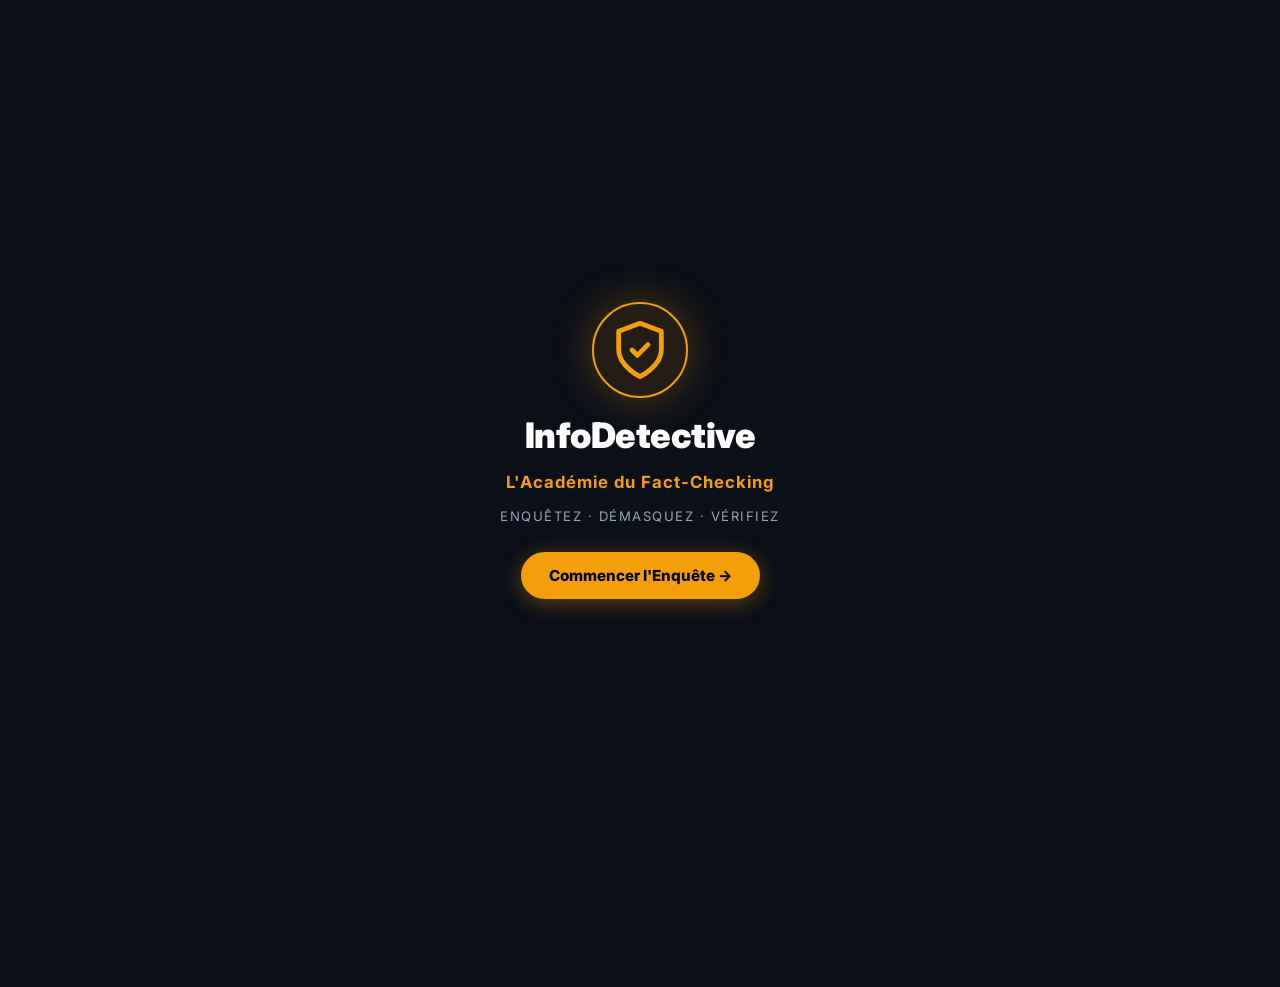
==== commit b828129e: "Fix modal viewport centering and full-screen backdrop overlay" ====
--- a/frontend/index.html
+++ b/frontend/index.html
@@ -8,7 +8,7 @@
     <link rel="preconnect" href="https://fonts.googleapis.com">
     <link rel="preconnect" href="https://fonts.gstatic.com" crossorigin>
     <link href="https://fonts.googleapis.com/css2?family=Inter:wght@300;400;500;600;700;800&display=swap" rel="stylesheet">
-    <link rel="stylesheet" href="css/style.css?v=20260816_v25">
+    <link rel="stylesheet" href="css/style.css?v=20260816_v30">
     <meta name="theme-color" content="#0B0F17">
 </head>
 <body>
@@ -443,14 +443,33 @@
     </div>
 </div>
 
-<script src="js/api.js?v=20260816_v25"></script>
-<script src="js/translations.js?v=20260816_v25"></script>
-<script src="js/data.js?v=20260816_v25"></script>
-<script src="js/data2.js?v=20260816_v25"></script>
-<script src="js/progress.js?v=20260816_v25"></script>
-<script src="js/evidence.js?v=20260816_v25"></script>
-<script src="js/chat.js?v=20260816_v25"></script>
-<script src="js/verdict.js?v=20260816_v25"></script>
-<script src="js/app.js?v=20260816_v25"></script>
+<!-- Custom In-App Reset Confirmation Modal -->
+<div id="reset-confirm-modal" class="modal" hidden>
+    <div class="modal-backdrop" id="reset-modal-backdrop"></div>
+    <div class="custom-confirm-card">
+        <div class="custom-confirm-icon-box">
+            <svg xmlns="http://www.w3.org/2000/svg" width="32" height="32" viewBox="0 0 24 24" fill="none" stroke="#EF4444" stroke-width="2" stroke-linecap="round" stroke-linejoin="round"><path d="M10.29 3.86L1.82 18a2 2 0 0 0 1.71 3h16.94a2 2 0 0 0 1.71-3L13.71 3.86a2 2 0 0 0-3.42 0z"></path><line x1="12" y1="9" x2="12" y2="13"></line><line x1="12" y1="17" x2="12.01" y2="17"></line></svg>
+        </div>
+        <h3 class="custom-confirm-title" data-i18n="reset-modal-title">Réinitialiser la progression ?</h3>
+        <p class="custom-confirm-desc" data-i18n="reset-modal-desc">Toutes vos affaires résolues, vos scores de précision et vos badges débloqués seront définitivement effacés. Cette action est irréversible.</p>
+        <div class="custom-confirm-actions">
+            <button id="btn-cancel-reset" class="btn-cancel-modal" data-i18n="btn-cancel">Annuler</button>
+            <button id="btn-confirm-reset-action" class="btn-danger-modal" data-i18n="btn-confirm-reset">Oui, tout réinitialiser</button>
+        </div>
+    </div>
+</div>
+
+<!-- Custom In-App Notification Toast -->
+<div id="in-app-toast" class="in-app-toast" hidden></div>
+
+<script src="js/api.js?v=20260816_v30"></script>
+<script src="js/translations.js?v=20260816_v30"></script>
+<script src="js/data.js?v=20260816_v30"></script>
+<script src="js/data2.js?v=20260816_v30"></script>
+<script src="js/progress.js?v=20260816_v30"></script>
+<script src="js/evidence.js?v=20260816_v30"></script>
+<script src="js/chat.js?v=20260816_v30"></script>
+<script src="js/verdict.js?v=20260816_v30"></script>
+<script src="js/app.js?v=20260816_v30"></script>
 </body>
 </html>
--- a/frontend/css/style.css
+++ b/frontend/css/style.css
@@ -823,7 +823,8 @@
     display: flex;
     flex-direction: column;
     position: relative;
-    z-index: 1001;
+    z-index: 10002;
+    margin: auto;
     overflow: hidden;
     padding: 16px;
     box-shadow: 0 16px 40px rgba(0, 0, 0, 0.8);
@@ -865,6 +866,109 @@
     border-radius: 6px;
     display: block;
     box-shadow: 0 4px 20px rgba(0,0,0,0.5);
+}
+
+/* Custom In-App Confirmation Modal */
+.custom-confirm-card {
+    background: #111827;
+    border: 1px solid rgba(239, 68, 68, 0.4);
+    border-radius: var(--radius-lg);
+    width: 90vw;
+    max-width: 440px;
+    padding: 28px 24px;
+    display: flex;
+    flex-direction: column;
+    align-items: center;
+    text-align: center;
+    position: relative;
+    z-index: 10002;
+    margin: auto;
+    box-shadow: 0 20px 50px rgba(0, 0, 0, 0.85), 0 0 24px rgba(239, 68, 68, 0.15);
+    animation: modalPop 0.25s cubic-bezier(0.175, 0.885, 0.32, 1.275);
+}
+.custom-confirm-icon-box {
+    width: 60px;
+    height: 60px;
+    border-radius: 50%;
+    background: rgba(239, 68, 68, 0.12);
+    border: 1px solid rgba(239, 68, 68, 0.3);
+    display: flex;
+    align-items: center;
+    justify-content: center;
+    margin-bottom: 16px;
+}
+.custom-confirm-title {
+    font-size: 1.25rem;
+    font-weight: 800;
+    color: var(--text-main);
+    margin-bottom: 8px;
+}
+.custom-confirm-desc {
+    font-size: 0.88rem;
+    color: var(--text-muted);
+    line-height: 1.55;
+    margin-bottom: 24px;
+}
+.custom-confirm-actions {
+    display: flex;
+    gap: 12px;
+    width: 100%;
+}
+.btn-cancel-modal {
+    flex: 1;
+    background: rgba(255, 255, 255, 0.06);
+    border: 1px solid var(--border-color);
+    color: var(--text-main);
+    font-size: 0.88rem;
+    font-weight: 700;
+    padding: 12px;
+    border-radius: var(--radius-md);
+    cursor: pointer;
+    transition: all var(--transition);
+}
+.btn-cancel-modal:hover {
+    background: rgba(255, 255, 255, 0.12);
+}
+.btn-danger-modal {
+    flex: 1.2;
+    background: #EF4444;
+    border: none;
+    color: #FFFFFF;
+    font-size: 0.88rem;
+    font-weight: 800;
+    padding: 12px;
+    border-radius: var(--radius-md);
+    cursor: pointer;
+    box-shadow: 0 4px 14px rgba(239, 68, 68, 0.4);
+    transition: all var(--transition);
+}
+.btn-danger-modal:hover {
+    background: #DC2626;
+    transform: translateY(-1px);
+}
+
+/* In-App Toast Notification */
+.in-app-toast {
+    position: fixed;
+    bottom: 30px;
+    left: 50%;
+    transform: translateX(-50%) translateY(20px);
+    background: #064E3B;
+    border: 1px solid #10B981;
+    color: #ECFDF5;
+    font-size: 0.9rem;
+    font-weight: 700;
+    padding: 12px 24px;
+    border-radius: var(--radius-pill);
+    box-shadow: 0 10px 25px rgba(0, 0, 0, 0.6);
+    z-index: 99999;
+    opacity: 0;
+    pointer-events: none;
+    transition: all 0.3s cubic-bezier(0.175, 0.885, 0.32, 1.275);
+}
+.in-app-toast.show {
+    opacity: 1;
+    transform: translateX(-50%) translateY(0);
 }
 
 /* Bottom Round Input Bar */
@@ -1331,8 +1435,33 @@
     object-fit: contain !important;
     object-position: top center !important;
 }
-.modal[hidden] { display: none; }
-.modal-backdrop { position: absolute; inset: 0; background: rgba(0,0,0,0.8); backdrop-filter: blur(4px); }
+.modal {
+    position: fixed;
+    top: 0;
+    left: 0;
+    right: 0;
+    bottom: 0;
+    z-index: 10000;
+    display: flex;
+    align-items: center;
+    justify-content: center;
+    padding: 16px;
+    box-sizing: border-box;
+}
+.modal[hidden] {
+    display: none !important;
+}
+.modal-backdrop {
+    position: fixed;
+    top: 0;
+    left: 0;
+    right: 0;
+    bottom: 0;
+    background: rgba(0, 0, 0, 0.8);
+    backdrop-filter: blur(6px);
+    -webkit-backdrop-filter: blur(6px);
+    z-index: 10001;
+}
 /* --- SPLASH SCREEN INTRO ANIMATION --- */
 .splash-screen-overlay {
     position: fixed;
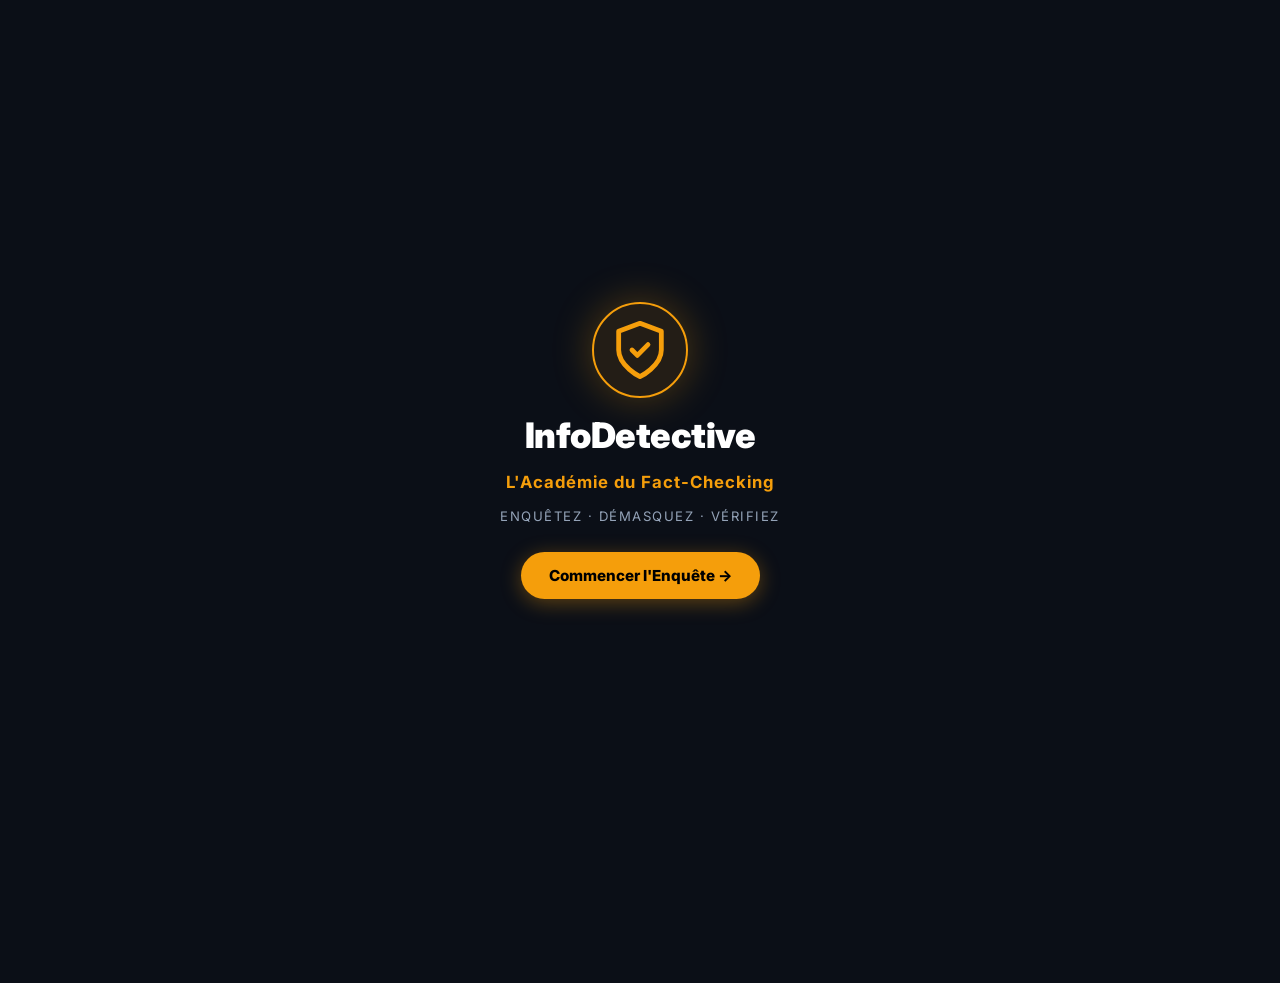
==== commit e9688b50: "Remove spoilers from case briefs and fix static image route and fallbacks for evidence screenshots" ====
--- a/frontend/index.html
+++ b/frontend/index.html
@@ -8,7 +8,7 @@
     <link rel="preconnect" href="https://fonts.googleapis.com">
     <link rel="preconnect" href="https://fonts.gstatic.com" crossorigin>
     <link href="https://fonts.googleapis.com/css2?family=Inter:wght@300;400;500;600;700;800&display=swap" rel="stylesheet">
-    <link rel="stylesheet" href="css/style.css?v=20260816_v30">
+    <link rel="stylesheet" href="css/style.css?v=20260816_v35">
     <meta name="theme-color" content="#0B0F17">
 </head>
 <body>
@@ -462,14 +462,14 @@
 <!-- Custom In-App Notification Toast -->
 <div id="in-app-toast" class="in-app-toast" hidden></div>
 
-<script src="js/api.js?v=20260816_v30"></script>
-<script src="js/translations.js?v=20260816_v30"></script>
-<script src="js/data.js?v=20260816_v30"></script>
-<script src="js/data2.js?v=20260816_v30"></script>
-<script src="js/progress.js?v=20260816_v30"></script>
-<script src="js/evidence.js?v=20260816_v30"></script>
-<script src="js/chat.js?v=20260816_v30"></script>
-<script src="js/verdict.js?v=20260816_v30"></script>
-<script src="js/app.js?v=20260816_v30"></script>
+<script src="js/api.js?v=20260816_v35"></script>
+<script src="js/translations.js?v=20260816_v35"></script>
+<script src="js/data.js?v=20260816_v35"></script>
+<script src="js/data2.js?v=20260816_v35"></script>
+<script src="js/progress.js?v=20260816_v35"></script>
+<script src="js/evidence.js?v=20260816_v35"></script>
+<script src="js/chat.js?v=20260816_v35"></script>
+<script src="js/verdict.js?v=20260816_v35"></script>
+<script src="js/app.js?v=20260816_v35"></script>
 </body>
 </html>
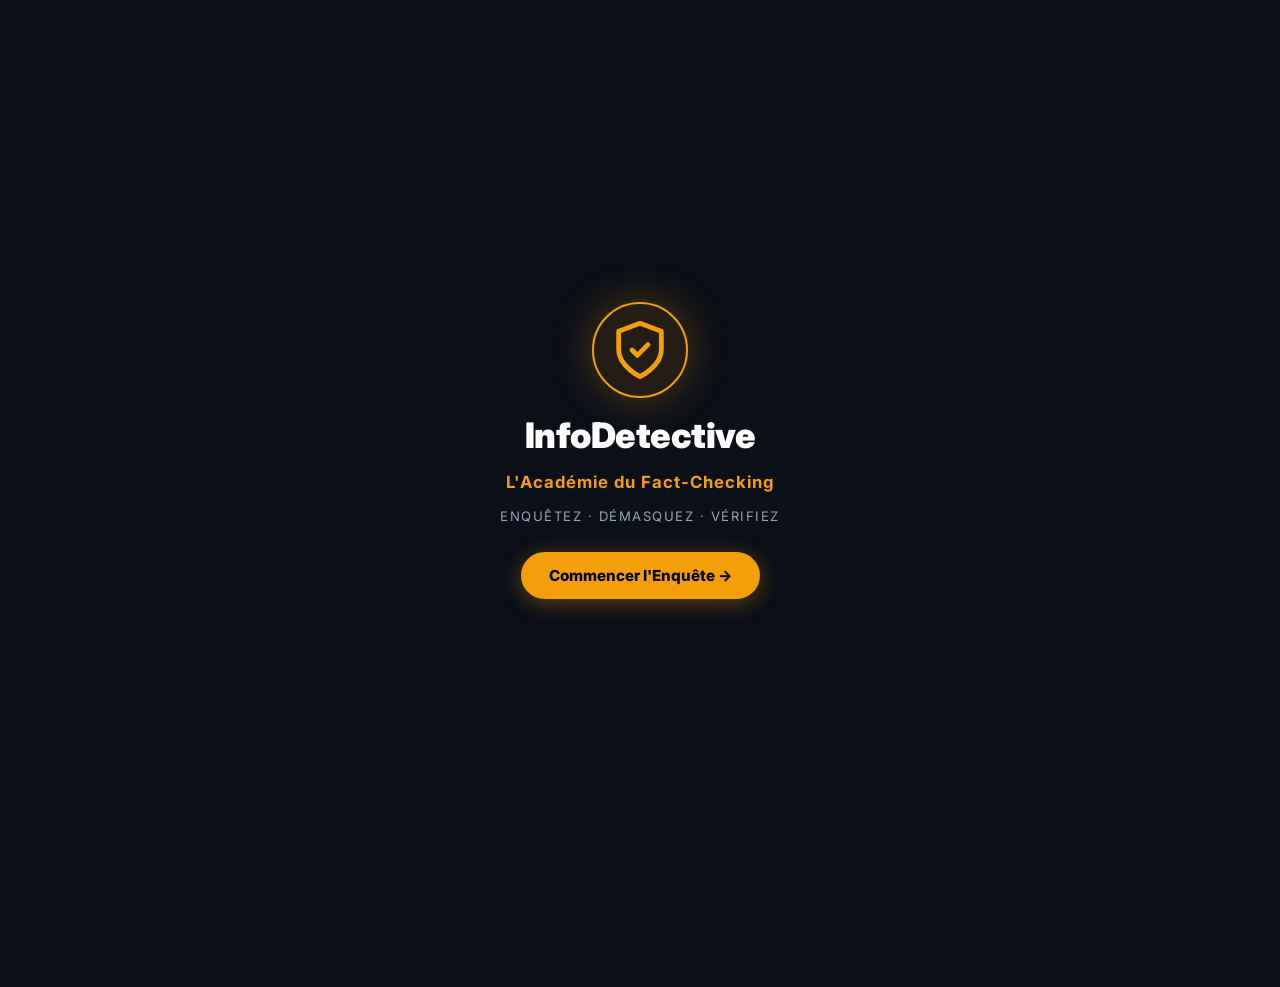
==== commit cff6a735: "Fix API endpoint origin for Render backend, fix witness roleplay prompts, and improve evidence image" ====
--- a/frontend/index.html
+++ b/frontend/index.html
@@ -8,7 +8,7 @@
     <link rel="preconnect" href="https://fonts.googleapis.com">
     <link rel="preconnect" href="https://fonts.gstatic.com" crossorigin>
     <link href="https://fonts.googleapis.com/css2?family=Inter:wght@300;400;500;600;700;800&display=swap" rel="stylesheet">
-    <link rel="stylesheet" href="css/style.css?v=20260816_v35">
+    <link rel="stylesheet" href="css/style.css?v=20260816_v40">
     <meta name="theme-color" content="#0B0F17">
 </head>
 <body>
@@ -462,14 +462,14 @@
 <!-- Custom In-App Notification Toast -->
 <div id="in-app-toast" class="in-app-toast" hidden></div>
 
-<script src="js/api.js?v=20260816_v35"></script>
-<script src="js/translations.js?v=20260816_v35"></script>
-<script src="js/data.js?v=20260816_v35"></script>
-<script src="js/data2.js?v=20260816_v35"></script>
-<script src="js/progress.js?v=20260816_v35"></script>
-<script src="js/evidence.js?v=20260816_v35"></script>
-<script src="js/chat.js?v=20260816_v35"></script>
-<script src="js/verdict.js?v=20260816_v35"></script>
-<script src="js/app.js?v=20260816_v35"></script>
+<script src="js/api.js?v=20260816_v40"></script>
+<script src="js/translations.js?v=20260816_v40"></script>
+<script src="js/data.js?v=20260816_v40"></script>
+<script src="js/data2.js?v=20260816_v40"></script>
+<script src="js/progress.js?v=20260816_v40"></script>
+<script src="js/evidence.js?v=20260816_v40"></script>
+<script src="js/chat.js?v=20260816_v40"></script>
+<script src="js/verdict.js?v=20260816_v40"></script>
+<script src="js/app.js?v=20260816_v40"></script>
 </body>
 </html>
--- a/frontend/css/style.css
+++ b/frontend/css/style.css
@@ -1457,10 +1457,125 @@
     left: 0;
     right: 0;
     bottom: 0;
-    background: rgba(0, 0, 0, 0.8);
-    backdrop-filter: blur(6px);
-    -webkit-backdrop-filter: blur(6px);
+    background: rgba(0, 0, 0, 0.82);
+    backdrop-filter: blur(8px);
+    -webkit-backdrop-filter: blur(8px);
     z-index: 10001;
+}
+.modal-content {
+    background: #111827;
+    border: 1px solid rgba(245, 158, 11, 0.4);
+    border-radius: var(--radius-lg);
+    width: 92vw;
+    max-width: 540px;
+    max-height: 88vh;
+    overflow-y: auto;
+    padding: 24px 20px;
+    position: relative;
+    z-index: 10002;
+    margin: auto;
+    box-shadow: 0 20px 50px rgba(0, 0, 0, 0.9), 0 0 20px rgba(245, 158, 11, 0.1);
+    animation: modalPop 0.25s ease-out;
+}
+.modal-close {
+    position: absolute;
+    top: 12px;
+    right: 14px;
+    background: rgba(255, 255, 255, 0.08);
+    border: 1px solid var(--border-color);
+    color: var(--text-main);
+    width: 32px;
+    height: 32px;
+    border-radius: 50%;
+    font-size: 1.2rem;
+    display: flex;
+    align-items: center;
+    justify-content: center;
+    cursor: pointer;
+    z-index: 10;
+    transition: all 0.2s;
+}
+.modal-close:hover {
+    background: rgba(255, 255, 255, 0.2);
+    transform: scale(1.05);
+}
+.evidence-detail {
+    display: flex;
+    flex-direction: column;
+    gap: 12px;
+}
+.evidence-detail-type {
+    font-size: 0.75rem;
+    font-weight: 800;
+    letter-spacing: 1px;
+    color: var(--accent-amber);
+    text-transform: uppercase;
+}
+.evidence-detail h3 {
+    font-size: 1.15rem;
+    font-weight: 800;
+    color: var(--text-main);
+    margin: 0;
+    padding-right: 28px;
+}
+#modal-evidence-image {
+    width: 100%;
+    margin: 6px 0;
+}
+.evidence-image-preview-wrap {
+    background: #0B0F17;
+    border: 1px solid var(--border-color);
+    border-radius: 10px;
+    padding: 12px;
+    display: flex;
+    flex-direction: column;
+    align-items: center;
+    gap: 8px;
+    cursor: pointer;
+    transition: all 0.2s ease;
+}
+.evidence-image-preview-wrap:hover {
+    border-color: var(--accent-amber);
+    background: #0F172A;
+    box-shadow: 0 4px 16px rgba(245, 158, 11, 0.15);
+}
+.evidence-preview-img {
+    max-width: 100%;
+    max-height: 340px;
+    object-fit: contain;
+    border-radius: 6px;
+    image-rendering: -webkit-optimize-contrast;
+    image-rendering: crisp-edges;
+    box-shadow: 0 4px 16px rgba(0, 0, 0, 0.6);
+}
+.evidence-zoom-hint {
+    font-size: 0.75rem;
+    color: var(--accent-amber);
+    font-weight: 700;
+    display: flex;
+    align-items: center;
+    gap: 4px;
+}
+.evidence-text-doc {
+    font-family: 'Courier New', monospace;
+    font-size: 0.85rem;
+    line-height: 1.5;
+    color: var(--text-main);
+    background: #0B0F17;
+    border: 1px solid var(--border-color);
+    border-radius: 8px;
+    padding: 14px;
+    white-space: pre-wrap;
+    word-break: break-word;
+}
+#modal-evidence-description {
+    font-size: 0.88rem;
+    line-height: 1.55;
+    color: var(--text-muted);
+    background: rgba(255, 255, 255, 0.03);
+    border-radius: 8px;
+    padding: 12px;
+    border: 1px solid rgba(255, 255, 255, 0.05);
 }
 /* --- SPLASH SCREEN INTRO ANIMATION --- */
 .splash-screen-overlay {
